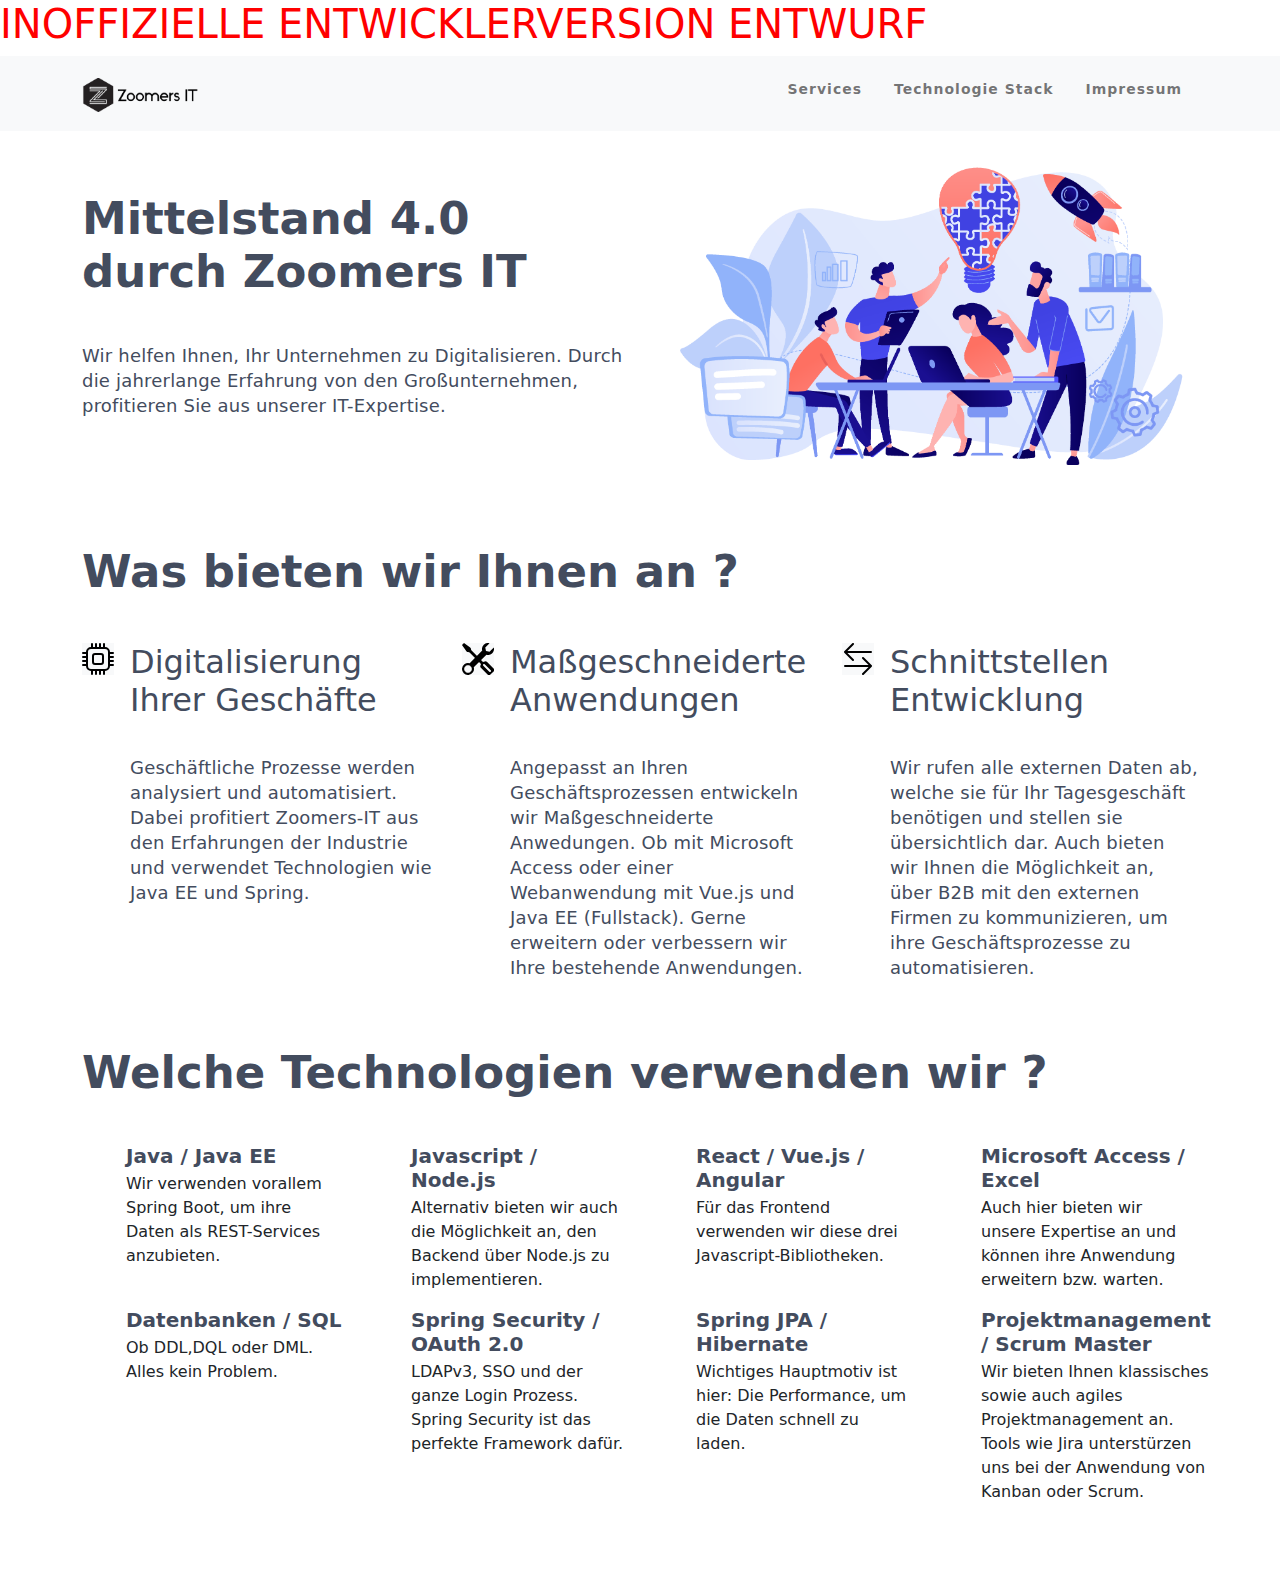
==== index.html @ 186995fb "impressum" ====
<!doctype html>
<html lang="de">
	<head>
		<meta charset="UTF-8">
		<meta name="viewport" content="width=device-width, initial-scale=1, shrink-to-fit=no">
		<title>Zoomers IT</title>
		<link rel="stylesheet" href="css/index.css">
		<link rel="stylesheet" href="css/bootstrap.min.css">
		<script src="js/index.js"></script>
		<script src="js/bootstrap.bundle.min.js"></script>
	</head>
	<body>
		<h1 style="color:red;"> INOFFIZIELLE ENTWICKLERVERSION ENTWURF </h1>
		<nav class="navbar navbar-expand-md navbar-light bg-light custom-navbar" aria-label="Navigation">
			<div class="container">
				<!-- Brand -->
				<a class="navbar-brand" href="#">
					<img src="img/logo/logo.png" alt="Das Zoomers IT Logo"  height="34" class="d-inline-block align-text-top">
				</a>

				<button class="navbar-toggler" type="button" data-bs-toggle="collapse" data-bs-target="#navbarsZoomers" aria-controls="navbarsZoomers" aria-expanded="false" aria-label="Toggle navigation">
					<span class="navbar-toggler-icon"></span>
				</button>

				<div class="collapse navbar-collapse custom-navlink" id="navbarsZoomers">
					<ul class="navbar-nav ms-auto mb-2">
						<li class="nav-item">
							<a class="nav-link" href="#services">Services</a>
						</li>
						<li class="nav-item">
							<a class="nav-link" href="#tech">Technologie Stack</a>
							<!--
								<li class="nav-item">
								<a class="nav-link" href="#">Projekte</a>
								</li>
							-->
							<li class="nav-item">
								<a class="nav-link" href="./impressum.html">Impressum</a>
							</li>

					</ul>
				</div>
			</div>
		</nav>
		<section id="hero">
			<div class="container">
				<div class="row flex-lg-row-reverse align-items-center">
					<div class="col-10 col-sm-8 col-lg-6">
						<img src="img/hero/process.png" class="d-block mx-lg-auto img-fluid" alt="Ein Team arbeitet gemeinsam an einer Idee." width="700" height="500" loading="lazy">
					</div>
					<div class="col-lg-6">
						<h1 class="ch1"> Mittelstand 4.0 durch Zoomers IT</h1>
						<p class="cp"> Wir helfen Ihnen, Ihr Unternehmen zu Digitalisieren.
						Durch die jahrerlange Erfahrung von den Großunternehmen, 
						profitieren Sie aus unserer IT-Expertise.</p>
					</div>
				</div>
			</div>
		</section>
		<section id="services">
			<div class="container">
				<h1 class="ch1">Was bieten wir Ihnen an ?</h1>
				<div class="row row-cols-1 row-cols-lg-3">
					<div class="col d-flex align-items-start">
						<div class="icon-square bg-light text-dark flex-shrink-0 me-3">
							<img src="img/bootstrap-icons-1.2.0/cpu.svg" alt="cpu" width="32" height="32"> 
						</div>
						<div>
							<h2 class="ch2a">Digitalisierung Ihrer Geschäfte</h2>
							<p class="cp">Geschäftliche Prozesse werden analysiert und automatisiert. 
							Dabei profitiert Zoomers-IT aus den Erfahrungen der Industrie und verwendet 
							Technologien wie Java EE und Spring.</p>
						</div>
					</div>
					<div class="col d-flex align-items-start">
						<div class="icon-square bg-light text-dark flex-shrink-0 me-3">
							<img src="img/bootstrap-icons-1.2.0/tools.svg" alt="tools" width="32" height="32"> 
						</div>      
						<div>
							<h2 class="ch2a">Maßgeschneiderte Anwendungen </h2>
							<p class="cp">
							Angepasst an Ihren Geschäftsprozessen entwickeln wir Maßgeschneiderte Anwedungen.
							Ob mit Microsoft Access oder einer Webanwendung mit Vue.js und Java EE (Fullstack).
							Gerne erweitern oder verbessern wir Ihre bestehende Anwendungen. 
							</p>
						</div>

					</div>
					<div class="col d-flex align-items-start">
						<div class="icon-square bg-light text-dark flex-shrink-0 me-3">
							<img src="img/bootstrap-icons-1.2.0/arrow-left-right.svg" alt="pfeil links rechts" width="32" height="32"> 
						</div>
						<div>
							<h2 class="ch2a">Schnittstellen Entwicklung </h2>
							<p class="cp">
							Wir rufen alle externen Daten ab, welche sie für Ihr Tagesgeschäft benötigen und stellen sie
							übersichtlich dar. Auch bieten wir Ihnen die Möglichkeit an, über B2B mit den externen Firmen zu kommunizieren, 
							um ihre Geschäftsprozesse zu automatisieren.
							</p>
						</div>

					</div>
				</div>
		</section>
		<section id="tech">
			<div class="container">
				<h1 class="ch1">Welche Technologien verwenden wir ?</h1>
				<div class="row row-cols-1 row-cols-sm-2 row-cols-md-3 row-cols-lg-4">
					<div class="col d-flex align-items-start">
						<svg class="bi text-muted flex-shrink-0 me-3" width="1.75em" height="1.75em"><use xlink:href="#bootstrap"/></svg>
						<div>
							<h4 class="fw-bold mb-1 ch4">Java / Java EE</h4>
							<p>Wir verwenden vorallem Spring Boot, um ihre Daten als REST-Services anzubieten.</p>
						</div>
					</div>
					<div class="col d-flex align-items-start">
						<svg class="bi text-muted flex-shrink-0 me-3" width="1.75em" height="1.75em"><use xlink:href="#cpu-fill"/></svg>
						<div>
							<h4 class="fw-bold mb-1 ch4 ">Javascript / Node.js</h4>
							<p>Alternativ bieten wir auch die Möglichkeit an, den Backend über Node.js zu implementieren.</p>
						</div>
					</div>
					<div class="col d-flex align-items-start">
						<svg class="bi text-muted flex-shrink-0 me-3" width="1.75em" height="1.75em"><use xlink:href="#calendar3"/></svg>
						<div>
							<h4 class="fw-bold mb-1 ch4">React / Vue.js / Angular </h4>
							<p>Für das Frontend verwenden wir diese drei Javascript-Bibliotheken.</p>
						</div>
					</div>
					<div class="col d-flex align-items-start">
						<svg class="bi text-muted flex-shrink-0 me-3" width="1.75em" height="1.75em"><use xlink:href="#home"/></svg>
						<div>
							<h4 class="fw-bold mb-1 ch4">Microsoft Access / Excel</h4>
							<p>Auch hier bieten wir unsere Expertise an und können ihre Anwendung erweitern bzw. warten.</p>
						</div>
					</div>
					<div class="col d-flex align-items-start">
						<svg class="bi text-muted flex-shrink-0 me-3" width="1.75em" height="1.75em"><use xlink:href="#speedometer2"/></svg>
						<div>
							<h4 class="fw-bold mb-1 ch4">Datenbanken / SQL</h4>
							<p>Ob DDL,DQL oder DML. Alles kein Problem.</p>
						</div>
					</div>
					<div class="col d-flex align-items-start">
						<svg class="bi text-muted flex-shrink-0 me-3" width="1.75em" height="1.75em"><use xlink:href="#geo-fill"/></svg>
						<div>
							<h4 class="fw-bold mb-1 ch4">Spring Security / OAuth 2.0</h4>
							<p>LDAPv3, SSO und der ganze Login Prozess. Spring Security ist das perfekte Framework dafür.</p>
						</div>
					</div>
					<div class="col d-flex align-items-start">
						<svg class="bi text-muted flex-shrink-0 me-3" width="1.75em" height="1.75em"><use xlink:href="#tools"/></svg>
						<div>
							<h4 class="fw-bold mb-1 ch4">Spring JPA / Hibernate</h4>
							<p>Wichtiges Hauptmotiv ist hier: Die Performance, um die Daten schnell zu laden.</p>
						</div>
					</div>
					<div class="col d-flex align-items-start">
						<svg class="bi text-muted flex-shrink-0 me-3" width="1.75em" height="1.75em"><use xlink:href="#toggles2"/></svg>
						<div>
							<h4 class="fw-bold mb-1 ch4">Projektmanagement / Scrum Master </h4>
							<p>Wir bieten Ihnen klassisches sowie auch agiles Projektmanagement an. Tools wie Jira unterstürzen uns bei der 
							Anwendung von Kanban oder Scrum.</p>
						</div>
					</div>
				</div>
		</section>    
	</body>
</html>
---- css/index.css ----
@import "nord.css";

.custom-navbar {
    background-color: white !important;
}

/*
body {
    background-color: var(--nord6) !important;
}
*/

h1,h2,h3,h4,h5,h6 {
  font-style: normal;
  font-weight: bold;
  letter-spacing: 0px;
}

.ch1 {
  color: var(--nord2);
  font-weight:bold;
  font-size: 45px;
  line-height: normal;
  margin-bottom: 45px;
}

.ch2 {
  color: var(--nord2);
  font-size: 35px;
  line-height: 52px;
  margin-bottom: 35px;
}

.ch2a {
  color: var(--nord2);
  margin-bottom: 35px;
}


.ch3 {
  color: var(--nord2);
  font-size: 16px;
  line-height: 32px;
  letter-spacing: 6px;
  text-transform: uppercase;
  margin-bottom: 16px;
}

.ch4 {
  color: var(--nord2);
  font-size: 20px;
}

.cp {
  color: var(--nord2) !important;
  font-size: 18px;
  font-weight: normal;
  line-height: 25px;
  letter-spacing: 0.2px;
}

.custom-navlink li a {
    font-size: 14px;
    font-weight: bold;
    color: var(--nord1);
    letter-spacing: 1px;
    -webkit-transition: all ease-in-out 0.4s;
    transition: all ease-in-out 0.4s;
    padding: 0 12px;
    margin: 15px 8px;
}

.custom-navlink a.nav-link:hover{
    color:var(--nord10) !important;
}

section {
    padding-bottom:50px;
}
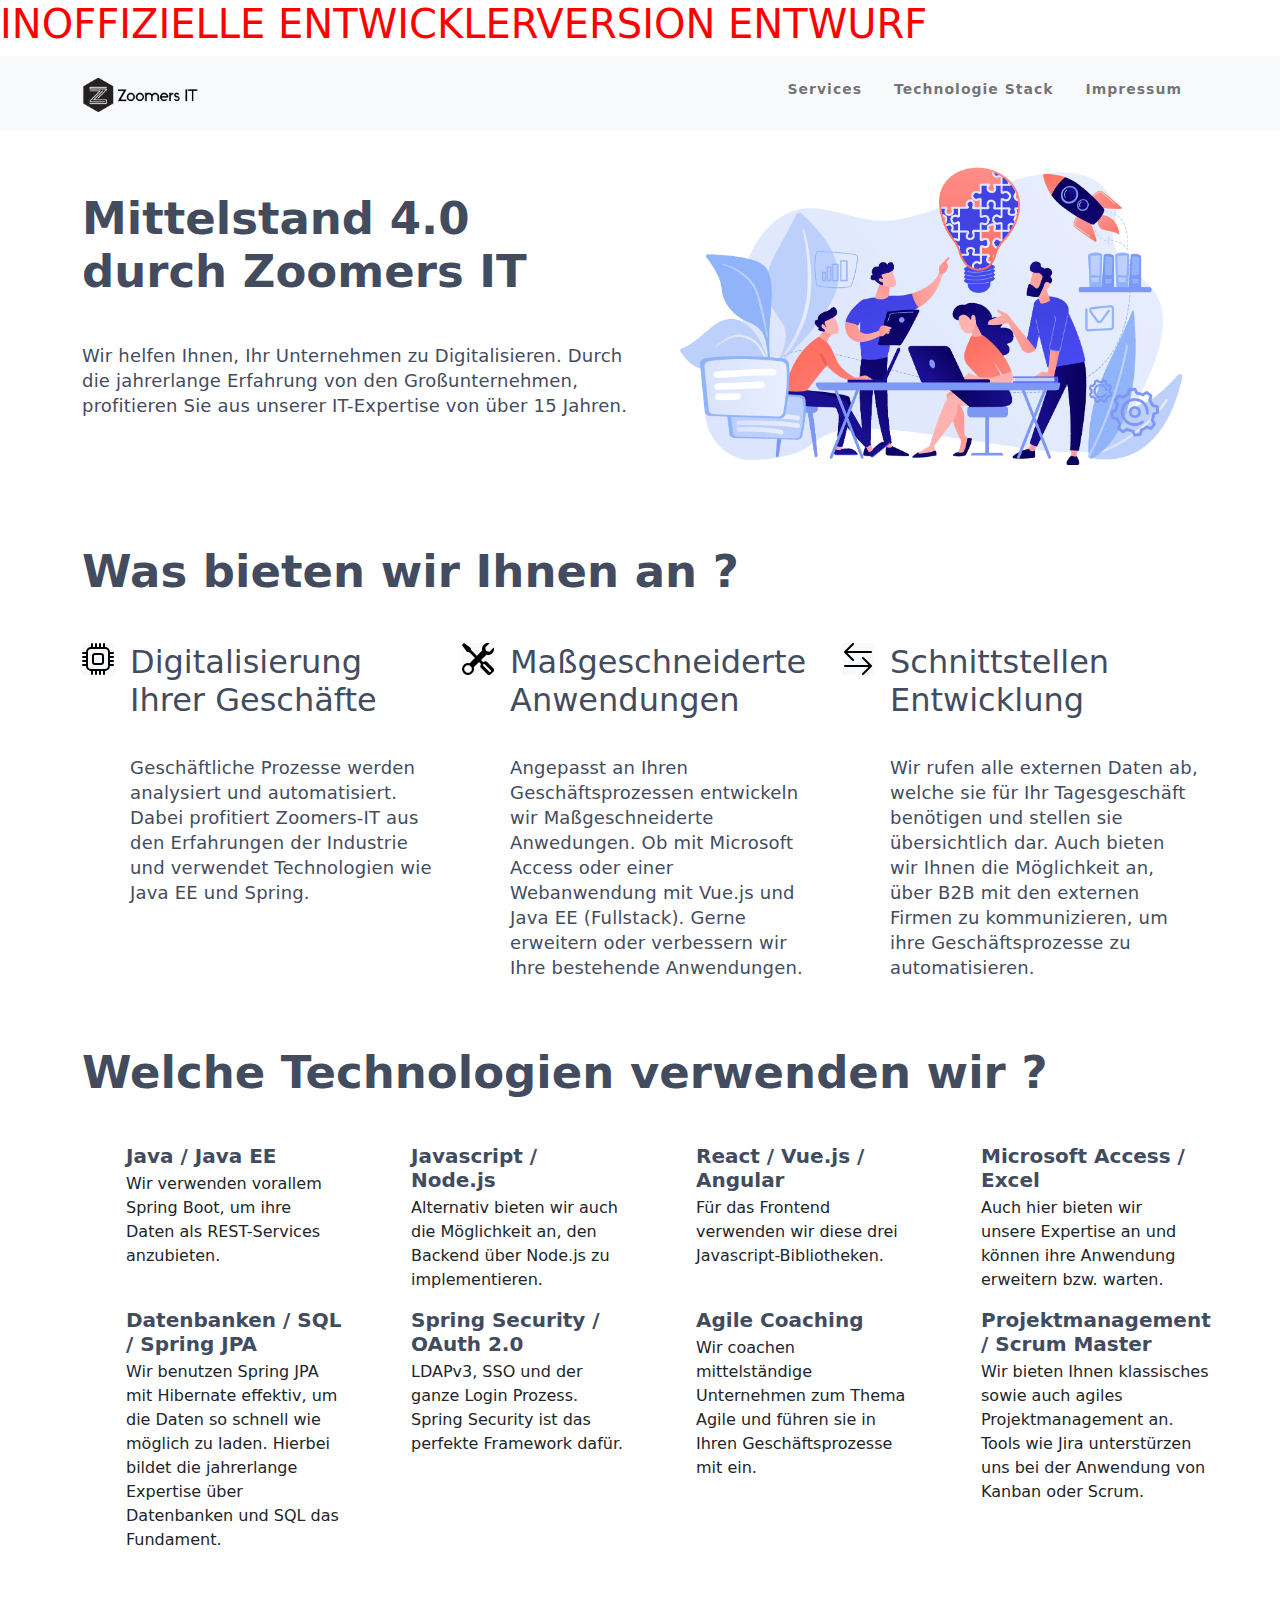
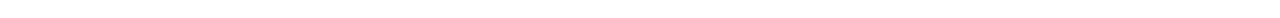
==== commit 73c5e042: "impressum fix" ====
--- a/index.html
+++ b/index.html
@@ -52,7 +52,7 @@
 						<h1 class="ch1"> Mittelstand 4.0 durch Zoomers IT</h1>
 						<p class="cp"> Wir helfen Ihnen, Ihr Unternehmen zu Digitalisieren.
 						Durch die jahrerlange Erfahrung von den Großunternehmen, 
-						profitieren Sie aus unserer IT-Expertise.</p>
+                        profitieren Sie aus unserer IT-Expertise von über 15 Jahren.</p>
 					</div>
 				</div>
 			</div>
@@ -137,8 +137,9 @@
 					<div class="col d-flex align-items-start">
 						<svg class="bi text-muted flex-shrink-0 me-3" width="1.75em" height="1.75em"><use xlink:href="#speedometer2"/></svg>
 						<div>
-							<h4 class="fw-bold mb-1 ch4">Datenbanken / SQL</h4>
-							<p>Ob DDL,DQL oder DML. Alles kein Problem.</p>
+							<h4 class="fw-bold mb-1 ch4">Datenbanken / SQL / Spring JPA</h4>
+							<p> Wir benutzen Spring JPA mit Hibernate effektiv, um die Daten so schnell wie möglich zu laden.
+                            Hierbei bildet die jahrerlange Expertise über Datenbanken und SQL das Fundament.</p>
 						</div>
 					</div>
 					<div class="col d-flex align-items-start">
@@ -151,8 +152,8 @@
 					<div class="col d-flex align-items-start">
 						<svg class="bi text-muted flex-shrink-0 me-3" width="1.75em" height="1.75em"><use xlink:href="#tools"/></svg>
 						<div>
-							<h4 class="fw-bold mb-1 ch4">Spring JPA / Hibernate</h4>
-							<p>Wichtiges Hauptmotiv ist hier: Die Performance, um die Daten schnell zu laden.</p>
+							<h4 class="fw-bold mb-1 ch4">Agile Coaching</h4>
+							<p>Wir coachen mittelständige Unternehmen zum Thema Agile und führen sie in Ihren Geschäftsprozesse mit ein.</p>
 						</div>
 					</div>
 					<div class="col d-flex align-items-start">
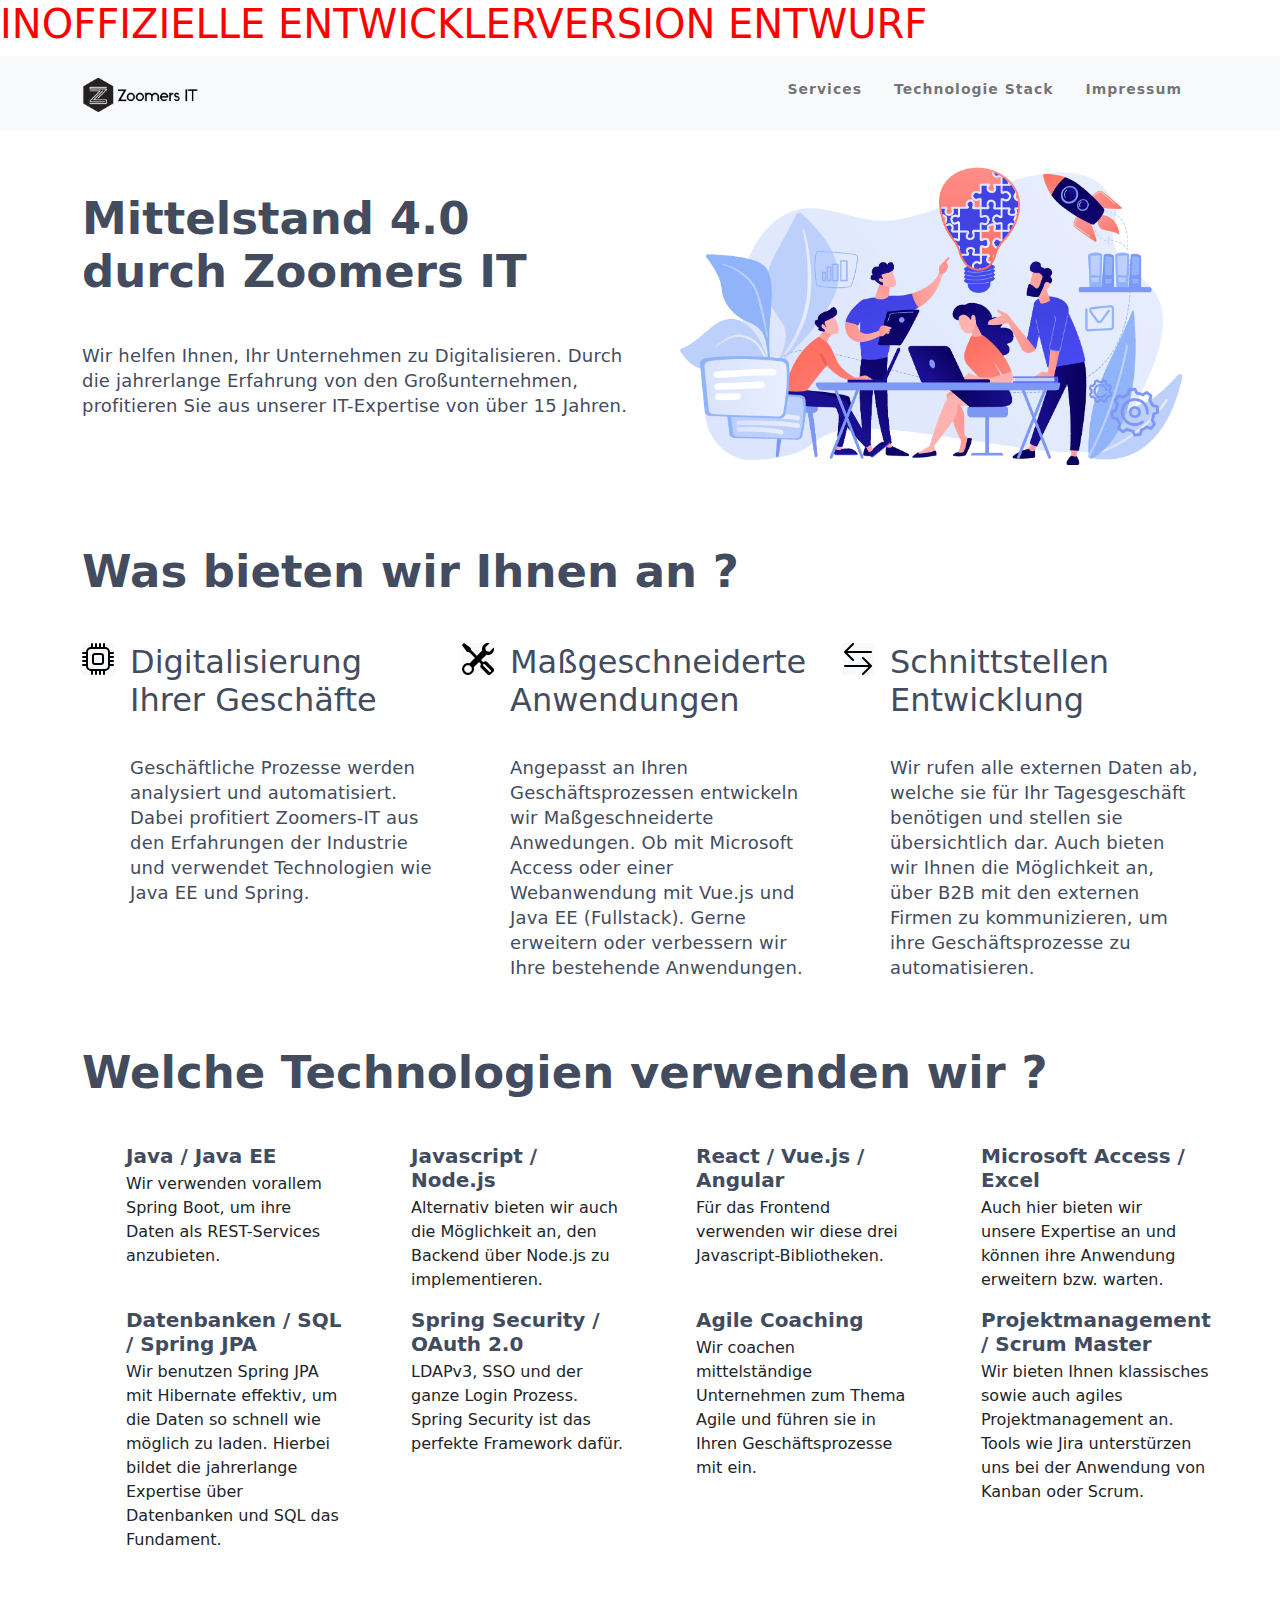
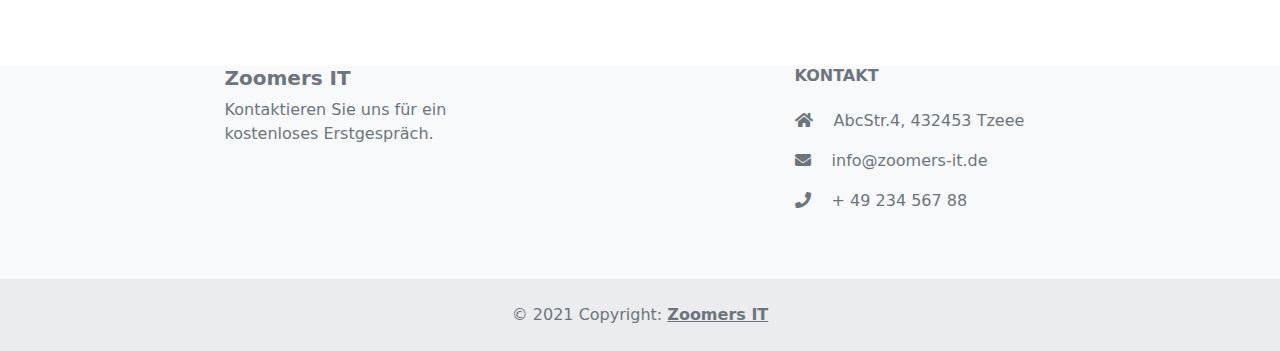
==== commit df48ddb8: "footer" ====
--- a/index.html
+++ b/index.html
@@ -1,170 +1,221 @@
 <!doctype html>
 <html lang="de">
-	<head>
-		<meta charset="UTF-8">
-		<meta name="viewport" content="width=device-width, initial-scale=1, shrink-to-fit=no">
-		<title>Zoomers IT</title>
-		<link rel="stylesheet" href="css/index.css">
-		<link rel="stylesheet" href="css/bootstrap.min.css">
-		<script src="js/index.js"></script>
-		<script src="js/bootstrap.bundle.min.js"></script>
-	</head>
-	<body>
-		<h1 style="color:red;"> INOFFIZIELLE ENTWICKLERVERSION ENTWURF </h1>
-		<nav class="navbar navbar-expand-md navbar-light bg-light custom-navbar" aria-label="Navigation">
-			<div class="container">
-				<!-- Brand -->
-				<a class="navbar-brand" href="#">
-					<img src="img/logo/logo.png" alt="Das Zoomers IT Logo"  height="34" class="d-inline-block align-text-top">
-				</a>
-
-				<button class="navbar-toggler" type="button" data-bs-toggle="collapse" data-bs-target="#navbarsZoomers" aria-controls="navbarsZoomers" aria-expanded="false" aria-label="Toggle navigation">
-					<span class="navbar-toggler-icon"></span>
-				</button>
-
-				<div class="collapse navbar-collapse custom-navlink" id="navbarsZoomers">
-					<ul class="navbar-nav ms-auto mb-2">
-						<li class="nav-item">
-							<a class="nav-link" href="#services">Services</a>
-						</li>
-						<li class="nav-item">
-							<a class="nav-link" href="#tech">Technologie Stack</a>
-							<!--
-								<li class="nav-item">
-								<a class="nav-link" href="#">Projekte</a>
-								</li>
-							-->
-							<li class="nav-item">
-								<a class="nav-link" href="./impressum.html">Impressum</a>
-							</li>
-
-					</ul>
-				</div>
-			</div>
-		</nav>
-		<section id="hero">
-			<div class="container">
-				<div class="row flex-lg-row-reverse align-items-center">
-					<div class="col-10 col-sm-8 col-lg-6">
-						<img src="img/hero/process.png" class="d-block mx-lg-auto img-fluid" alt="Ein Team arbeitet gemeinsam an einer Idee." width="700" height="500" loading="lazy">
-					</div>
-					<div class="col-lg-6">
-						<h1 class="ch1"> Mittelstand 4.0 durch Zoomers IT</h1>
-						<p class="cp"> Wir helfen Ihnen, Ihr Unternehmen zu Digitalisieren.
-						Durch die jahrerlange Erfahrung von den Großunternehmen, 
-                        profitieren Sie aus unserer IT-Expertise von über 15 Jahren.</p>
-					</div>
-				</div>
-			</div>
-		</section>
-		<section id="services">
-			<div class="container">
-				<h1 class="ch1">Was bieten wir Ihnen an ?</h1>
-				<div class="row row-cols-1 row-cols-lg-3">
-					<div class="col d-flex align-items-start">
-						<div class="icon-square bg-light text-dark flex-shrink-0 me-3">
-							<img src="img/bootstrap-icons-1.2.0/cpu.svg" alt="cpu" width="32" height="32"> 
-						</div>
-						<div>
-							<h2 class="ch2a">Digitalisierung Ihrer Geschäfte</h2>
-							<p class="cp">Geschäftliche Prozesse werden analysiert und automatisiert. 
-							Dabei profitiert Zoomers-IT aus den Erfahrungen der Industrie und verwendet 
-							Technologien wie Java EE und Spring.</p>
-						</div>
-					</div>
-					<div class="col d-flex align-items-start">
-						<div class="icon-square bg-light text-dark flex-shrink-0 me-3">
-							<img src="img/bootstrap-icons-1.2.0/tools.svg" alt="tools" width="32" height="32"> 
-						</div>      
-						<div>
-							<h2 class="ch2a">Maßgeschneiderte Anwendungen </h2>
-							<p class="cp">
-							Angepasst an Ihren Geschäftsprozessen entwickeln wir Maßgeschneiderte Anwedungen.
-							Ob mit Microsoft Access oder einer Webanwendung mit Vue.js und Java EE (Fullstack).
-							Gerne erweitern oder verbessern wir Ihre bestehende Anwendungen. 
-							</p>
-						</div>
-
-					</div>
-					<div class="col d-flex align-items-start">
-						<div class="icon-square bg-light text-dark flex-shrink-0 me-3">
-							<img src="img/bootstrap-icons-1.2.0/arrow-left-right.svg" alt="pfeil links rechts" width="32" height="32"> 
-						</div>
-						<div>
-							<h2 class="ch2a">Schnittstellen Entwicklung </h2>
-							<p class="cp">
-							Wir rufen alle externen Daten ab, welche sie für Ihr Tagesgeschäft benötigen und stellen sie
-							übersichtlich dar. Auch bieten wir Ihnen die Möglichkeit an, über B2B mit den externen Firmen zu kommunizieren, 
-							um ihre Geschäftsprozesse zu automatisieren.
-							</p>
-						</div>
-
-					</div>
-				</div>
-		</section>
-		<section id="tech">
-			<div class="container">
-				<h1 class="ch1">Welche Technologien verwenden wir ?</h1>
-				<div class="row row-cols-1 row-cols-sm-2 row-cols-md-3 row-cols-lg-4">
-					<div class="col d-flex align-items-start">
-						<svg class="bi text-muted flex-shrink-0 me-3" width="1.75em" height="1.75em"><use xlink:href="#bootstrap"/></svg>
-						<div>
-							<h4 class="fw-bold mb-1 ch4">Java / Java EE</h4>
-							<p>Wir verwenden vorallem Spring Boot, um ihre Daten als REST-Services anzubieten.</p>
-						</div>
-					</div>
-					<div class="col d-flex align-items-start">
-						<svg class="bi text-muted flex-shrink-0 me-3" width="1.75em" height="1.75em"><use xlink:href="#cpu-fill"/></svg>
-						<div>
-							<h4 class="fw-bold mb-1 ch4 ">Javascript / Node.js</h4>
-							<p>Alternativ bieten wir auch die Möglichkeit an, den Backend über Node.js zu implementieren.</p>
-						</div>
-					</div>
-					<div class="col d-flex align-items-start">
-						<svg class="bi text-muted flex-shrink-0 me-3" width="1.75em" height="1.75em"><use xlink:href="#calendar3"/></svg>
-						<div>
-							<h4 class="fw-bold mb-1 ch4">React / Vue.js / Angular </h4>
-							<p>Für das Frontend verwenden wir diese drei Javascript-Bibliotheken.</p>
-						</div>
-					</div>
-					<div class="col d-flex align-items-start">
-						<svg class="bi text-muted flex-shrink-0 me-3" width="1.75em" height="1.75em"><use xlink:href="#home"/></svg>
-						<div>
-							<h4 class="fw-bold mb-1 ch4">Microsoft Access / Excel</h4>
-							<p>Auch hier bieten wir unsere Expertise an und können ihre Anwendung erweitern bzw. warten.</p>
-						</div>
-					</div>
-					<div class="col d-flex align-items-start">
-						<svg class="bi text-muted flex-shrink-0 me-3" width="1.75em" height="1.75em"><use xlink:href="#speedometer2"/></svg>
-						<div>
-							<h4 class="fw-bold mb-1 ch4">Datenbanken / SQL / Spring JPA</h4>
-							<p> Wir benutzen Spring JPA mit Hibernate effektiv, um die Daten so schnell wie möglich zu laden.
-                            Hierbei bildet die jahrerlange Expertise über Datenbanken und SQL das Fundament.</p>
-						</div>
-					</div>
-					<div class="col d-flex align-items-start">
-						<svg class="bi text-muted flex-shrink-0 me-3" width="1.75em" height="1.75em"><use xlink:href="#geo-fill"/></svg>
-						<div>
-							<h4 class="fw-bold mb-1 ch4">Spring Security / OAuth 2.0</h4>
-							<p>LDAPv3, SSO und der ganze Login Prozess. Spring Security ist das perfekte Framework dafür.</p>
-						</div>
-					</div>
-					<div class="col d-flex align-items-start">
-						<svg class="bi text-muted flex-shrink-0 me-3" width="1.75em" height="1.75em"><use xlink:href="#tools"/></svg>
-						<div>
-							<h4 class="fw-bold mb-1 ch4">Agile Coaching</h4>
-							<p>Wir coachen mittelständige Unternehmen zum Thema Agile und führen sie in Ihren Geschäftsprozesse mit ein.</p>
-						</div>
-					</div>
-					<div class="col d-flex align-items-start">
-						<svg class="bi text-muted flex-shrink-0 me-3" width="1.75em" height="1.75em"><use xlink:href="#toggles2"/></svg>
-						<div>
-							<h4 class="fw-bold mb-1 ch4">Projektmanagement / Scrum Master </h4>
-							<p>Wir bieten Ihnen klassisches sowie auch agiles Projektmanagement an. Tools wie Jira unterstürzen uns bei der 
-							Anwendung von Kanban oder Scrum.</p>
-						</div>
-					</div>
-				</div>
-		</section>    
-	</body>
+    <head>
+        <meta charset="UTF-8">
+        <meta name="viewport" content="width=device-width, initial-scale=1, shrink-to-fit=no">
+        <title>Zoomers IT</title>
+        <link rel="stylesheet" href="css/index.css">
+        <link rel="stylesheet" href="css/bootstrap.min.css">
+        <link rel="stylesheet" href="css/fontawesome.min.css">
+        <script src="js/index.js"></script>
+        <script src="js/bootstrap.bundle.min.js"></script>
+    </head>
+    <body>
+        <header>
+            <h1 style="color:red;"> INOFFIZIELLE ENTWICKLERVERSION ENTWURF </h1>
+            <nav class="navbar navbar-expand-md navbar-light bg-light custom-navbar" aria-label="Navigation">
+                <div class="container">
+                    <!-- Brand -->
+                    <a class="navbar-brand" href="#">
+                        <img src="img/logo/logo.png" alt="Das Zoomers IT Logo"  height="34" class="d-inline-block align-text-top">
+                    </a>
+
+                    <button class="navbar-toggler" type="button" data-bs-toggle="collapse" data-bs-target="#navbarsZoomers" aria-controls="navbarsZoomers" aria-expanded="false" aria-label="Toggle navigation">
+                        <span class="navbar-toggler-icon"></span>
+                    </button>
+
+                    <div class="collapse navbar-collapse custom-navlink" id="navbarsZoomers">
+                        <ul class="navbar-nav ms-auto mb-2">
+                            <li class="nav-item">
+                                <a class="nav-link" href="#services">Services</a>
+                            </li>
+                            <li class="nav-item">
+                                <a class="nav-link" href="#tech">Technologie Stack</a>
+                                <!--
+                                    <li class="nav-item">
+                                    <a class="nav-link" href="#">Projekte</a>
+                                    </li>
+                                -->
+                                <li class="nav-item">
+                                    <a class="nav-link" href="./impressum.html">Impressum</a>
+                                </li>
+
+                        </ul>
+                    </div>
+                </div>
+            </nav>
+        </header>
+        <main>
+            <section id="hero">
+                <div class="container">
+                    <div class="row flex-lg-row-reverse align-items-center">
+                        <div class="col-10 col-sm-8 col-lg-6">
+                            <img src="img/hero/process.png" class="d-block mx-lg-auto img-fluid" alt="Ein Team arbeitet gemeinsam an einer Idee." width="700" height="500" loading="lazy">
+                        </div>
+                        <div class="col-lg-6">
+                            <h1 class="ch1"> Mittelstand 4.0 durch Zoomers IT</h1>
+                            <p class="cp"> Wir helfen Ihnen, Ihr Unternehmen zu Digitalisieren.
+                            Durch die jahrerlange Erfahrung von den Großunternehmen, 
+                            profitieren Sie aus unserer IT-Expertise von über 15 Jahren.</p>
+                        </div>
+                    </div>
+                </div>
+            </section>
+            <section id="services">
+                <div class="container">
+                    <h1 class="ch1">Was bieten wir Ihnen an ?</h1>
+                    <div class="row row-cols-1 row-cols-lg-3">
+                        <div class="col d-flex align-items-start">
+                            <div class="icon-square bg-light text-dark flex-shrink-0 me-3">
+                                <img src="img/bootstrap-icons-1.2.0/cpu.svg" alt="cpu" width="32" height="32"> 
+                            </div>
+                            <div>
+                                <h2 class="ch2a">Digitalisierung Ihrer Geschäfte</h2>
+                                <p class="cp">Geschäftliche Prozesse werden analysiert und automatisiert. 
+                                Dabei profitiert Zoomers-IT aus den Erfahrungen der Industrie und verwendet 
+                                Technologien wie Java EE und Spring.</p>
+                            </div>
+                        </div>
+                        <div class="col d-flex align-items-start">
+                            <div class="icon-square bg-light text-dark flex-shrink-0 me-3">
+                                <img src="img/bootstrap-icons-1.2.0/tools.svg" alt="tools" width="32" height="32"> 
+                            </div>      
+                            <div>
+                                <h2 class="ch2a">Maßgeschneiderte Anwendungen </h2>
+                                <p class="cp">
+                                Angepasst an Ihren Geschäftsprozessen entwickeln wir Maßgeschneiderte Anwedungen.
+                                Ob mit Microsoft Access oder einer Webanwendung mit Vue.js und Java EE (Fullstack).
+                                Gerne erweitern oder verbessern wir Ihre bestehende Anwendungen. 
+                                </p>
+                            </div>
+
+                        </div>
+                        <div class="col d-flex align-items-start">
+                            <div class="icon-square bg-light text-dark flex-shrink-0 me-3">
+                                <img src="img/bootstrap-icons-1.2.0/arrow-left-right.svg" alt="pfeil links rechts" width="32" height="32"> 
+                            </div>
+                            <div>
+                                <h2 class="ch2a">Schnittstellen Entwicklung </h2>
+                                <p class="cp">
+                                Wir rufen alle externen Daten ab, welche sie für Ihr Tagesgeschäft benötigen und stellen sie
+                                übersichtlich dar. Auch bieten wir Ihnen die Möglichkeit an, über B2B mit den externen Firmen zu kommunizieren, 
+                                um ihre Geschäftsprozesse zu automatisieren.
+                                </p>
+                            </div>
+
+                        </div>
+                    </div>
+            </section>
+            <section id="tech">
+                <div class="container">
+                    <h1 class="ch1">Welche Technologien verwenden wir ?</h1>
+                    <div class="row row-cols-1 row-cols-sm-2 row-cols-md-3 row-cols-lg-4">
+                        <div class="col d-flex align-items-start">
+                            <svg class="bi text-muted flex-shrink-0 me-3" width="1.75em" height="1.75em"><use xlink:href="#bootstrap"/></svg>
+                            <div>
+                                <h4 class="fw-bold mb-1 ch4">Java / Java EE</h4>
+                                <p>Wir verwenden vorallem Spring Boot, um ihre Daten als REST-Services anzubieten.</p>
+                            </div>
+                        </div>
+                        <div class="col d-flex align-items-start">
+                            <svg class="bi text-muted flex-shrink-0 me-3" width="1.75em" height="1.75em"><use xlink:href="#cpu-fill"/></svg>
+                            <div>
+                                <h4 class="fw-bold mb-1 ch4 ">Javascript / Node.js</h4>
+                                <p>Alternativ bieten wir auch die Möglichkeit an, den Backend über Node.js zu implementieren.</p>
+                            </div>
+                        </div>
+                        <div class="col d-flex align-items-start">
+                            <svg class="bi text-muted flex-shrink-0 me-3" width="1.75em" height="1.75em"><use xlink:href="#calendar3"/></svg>
+                            <div>
+                                <h4 class="fw-bold mb-1 ch4">React / Vue.js / Angular </h4>
+                                <p>Für das Frontend verwenden wir diese drei Javascript-Bibliotheken.</p>
+                            </div>
+                        </div>
+                        <div class="col d-flex align-items-start">
+                            <svg class="bi text-muted flex-shrink-0 me-3" width="1.75em" height="1.75em"><use xlink:href="#home"/></svg>
+                            <div>
+                                <h4 class="fw-bold mb-1 ch4">Microsoft Access / Excel</h4>
+                                <p>Auch hier bieten wir unsere Expertise an und können ihre Anwendung erweitern bzw. warten.</p>
+                            </div>
+                        </div>
+                        <div class="col d-flex align-items-start">
+                            <svg class="bi text-muted flex-shrink-0 me-3" width="1.75em" height="1.75em"><use xlink:href="#speedometer2"/></svg>
+                            <div>
+                                <h4 class="fw-bold mb-1 ch4">Datenbanken / SQL / Spring JPA</h4>
+                                <p> Wir benutzen Spring JPA mit Hibernate effektiv, um die Daten so schnell wie möglich zu laden.
+                                Hierbei bildet die jahrerlange Expertise über Datenbanken und SQL das Fundament.</p>
+                            </div>
+                        </div>
+                        <div class="col d-flex align-items-start">
+                            <svg class="bi text-muted flex-shrink-0 me-3" width="1.75em" height="1.75em"><use xlink:href="#geo-fill"/></svg>
+                            <div>
+                                <h4 class="fw-bold mb-1 ch4">Spring Security / OAuth 2.0</h4>
+                                <p>LDAPv3, SSO und der ganze Login Prozess. Spring Security ist das perfekte Framework dafür.</p>
+                            </div>
+                        </div>
+                        <div class="col d-flex align-items-start">
+                            <svg class="bi text-muted flex-shrink-0 me-3" width="1.75em" height="1.75em"><use xlink:href="#tools"/></svg>
+                            <div>
+                                <h4 class="fw-bold mb-1 ch4">Agile Coaching</h4>
+                                <p>Wir coachen mittelständige Unternehmen zum Thema Agile und führen sie in Ihren Geschäftsprozesse mit ein.</p>
+                            </div>
+                        </div>
+                        <div class="col d-flex align-items-start">
+                            <svg class="bi text-muted flex-shrink-0 me-3" width="1.75em" height="1.75em"><use xlink:href="#toggles2"/></svg>
+                            <div>
+                                <h4 class="fw-bold mb-1 ch4">Projektmanagement / Scrum Master </h4>
+                                <p>Wir bieten Ihnen klassisches sowie auch agiles Projektmanagement an. Tools wie Jira unterstürzen uns bei der 
+                                Anwendung von Kanban oder Scrum.</p>
+                            </div>
+                        </div>
+                    </div>
+            </section>    
+        </main>
+        <!-- Footer -->
+        <footer class="text-center text-lg-start bg-light text-muted">
+            <!-- Section: Links  -->
+            <section>
+                <div class="container text-center text-md-start mt-5">
+                    <!-- Grid row -->
+                    <div class="row mt-3">
+                        <!-- Grid column -->
+                        <div class="col-md-3 col-lg-4 col-xl-3 mx-auto">
+                            <!-- Content -->
+                            <h5 class="fw-bold">
+                                Zoomers IT
+                            </h5>
+                            <p>
+                            Kontaktieren Sie uns für ein kostenloses Erstgespräch. 
+                            </p>
+                        </div>
+                        <!-- Grid column -->
+                        <!-- Grid column -->
+                        <div class="col-md-4 col-lg-3 col-xl-3 mx-auto mb-md-0 mb-4">
+                            <!-- Links -->
+                            <h6 class="text-uppercase fw-bold mb-4">
+                                Kontakt
+                            </h6>
+                            <p><i class="fas fa-home me-3"></i> AbcStr.4, 432453 Tzeee</p>
+                            <p>
+                            <i class="fas fa-envelope me-3"></i>
+                            info@zoomers-it.de
+                            </p>
+                            <p><i class="fas fa-phone me-3"></i> + 49 234 567 88</p>
+                        </div>
+                        <!-- Grid column -->
+                    </div>
+                    <!-- Grid row -->
+                </div>
+            </section>
+            <!-- Section: Links  -->
+
+            <!-- Copyright -->
+            <div class="text-center p-4" style="background-color: rgba(0, 0, 0, 0.05);">
+                © 2021 Copyright:
+                <a class="text-reset fw-bold" href="#">Zoomers IT</a>
+            </div>
+            <!-- Copyright -->
+        </footer>
+        <!-- Footer -->
+    </body>
 </html>
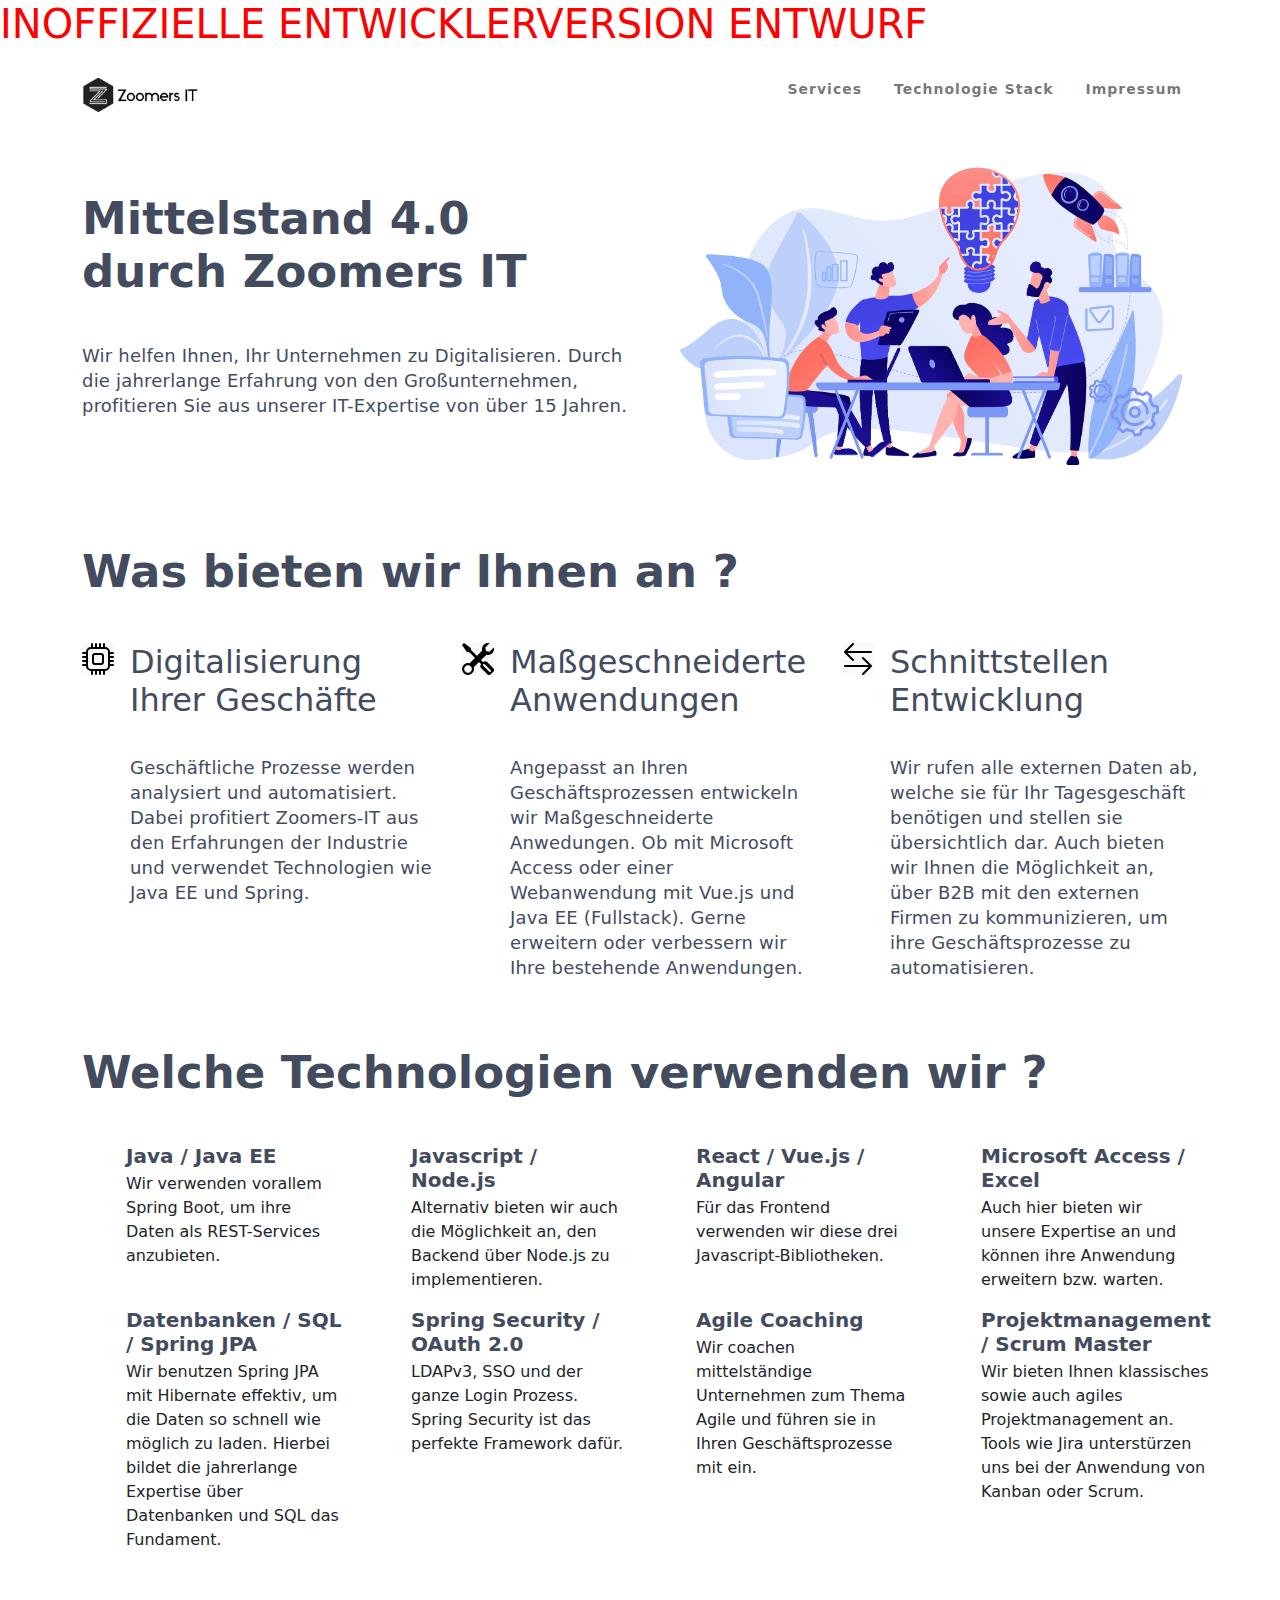
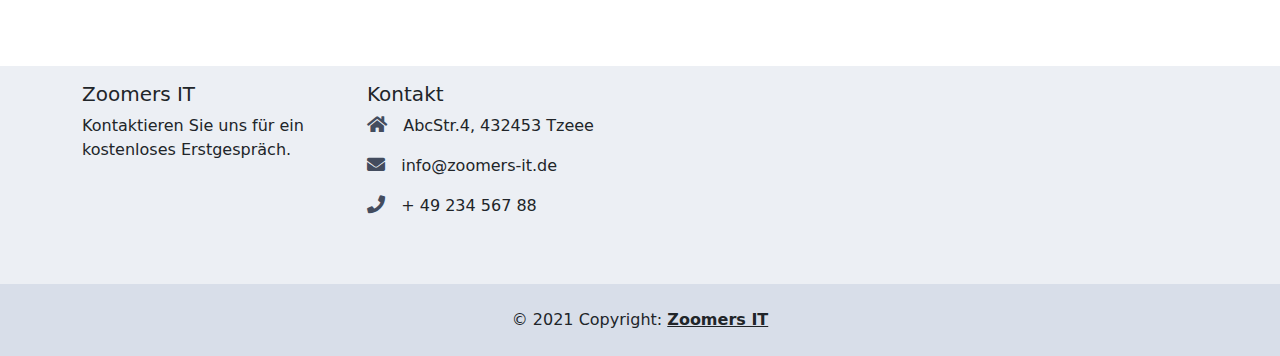
==== commit 2cd03e6b: "footer css" ====
--- a/index.html
+++ b/index.html
@@ -13,7 +13,7 @@
     <body>
         <header>
             <h1 style="color:red;"> INOFFIZIELLE ENTWICKLERVERSION ENTWURF </h1>
-            <nav class="navbar navbar-expand-md navbar-light bg-light custom-navbar" aria-label="Navigation">
+            <nav class="navbar navbar-expand-md navbar-light custom-navbar" aria-label="Navigation">
                 <div class="container">
                     <!-- Brand -->
                     <a class="navbar-brand" href="#">
@@ -172,16 +172,16 @@
             </section>    
         </main>
         <!-- Footer -->
-        <footer class="text-center text-lg-start bg-light text-muted">
+        <footer class="text-center text-lg-start custom-footer">
             <!-- Section: Links  -->
             <section>
                 <div class="container text-center text-md-start mt-5">
                     <!-- Grid row -->
-                    <div class="row mt-3">
+                    <div class="row mt-3 pt-3">
                         <!-- Grid column -->
-                        <div class="col-md-3 col-lg-4 col-xl-3 mx-auto">
+                        <div class="col-md-3 col-lg-4 col-xl-3">
                             <!-- Content -->
-                            <h5 class="fw-bold">
+                            <h5 class="ch5">
                                 Zoomers IT
                             </h5>
                             <p>
@@ -189,18 +189,14 @@
                             </p>
                         </div>
                         <!-- Grid column -->
-                        <!-- Grid column -->
-                        <div class="col-md-4 col-lg-3 col-xl-3 mx-auto mb-md-0 mb-4">
+                        <div class="col-md-4 col-lg-3 col-xl-3 mb-md-0 mb-4">
                             <!-- Links -->
-                            <h6 class="text-uppercase fw-bold mb-4">
+                            <h5 class="ch5">
                                 Kontakt
-                            </h6>
-                            <p><i class="fas fa-home me-3"></i> AbcStr.4, 432453 Tzeee</p>
-                            <p>
-                            <i class="fas fa-envelope me-3"></i>
-                            info@zoomers-it.de
-                            </p>
-                            <p><i class="fas fa-phone me-3"></i> + 49 234 567 88</p>
+                            </h5>
+                            <p><i class="fas fa-home me-3 cp"></i>AbcStr.4, 432453 Tzeee</p>
+                            <p><i class="fas fa-envelope me-3 cp"></i>info@zoomers-it.de</p>
+                            <p><i class="fas fa-phone me-3 cp"></i>+ 49 234 567 88</p>
                         </div>
                         <!-- Grid column -->
                     </div>
@@ -210,7 +206,7 @@
             <!-- Section: Links  -->
 
             <!-- Copyright -->
-            <div class="text-center p-4" style="background-color: rgba(0, 0, 0, 0.05);">
+            <div class="text-center p-4 custom-cp">
                 © 2021 Copyright:
                 <a class="text-reset fw-bold" href="#">Zoomers IT</a>
             </div>
--- a/css/index.css
+++ b/css/index.css
@@ -1,8 +1,12 @@
 @import "nord.css";
 
-.custom-navbar {
-    background-color: white !important;
+.custom-footer {
+    background-color: var(--nord6) !important;
 }
+.custom-cp {
+    background-color: var(--nord4) !important;
+}
+
 
 /*
 body {
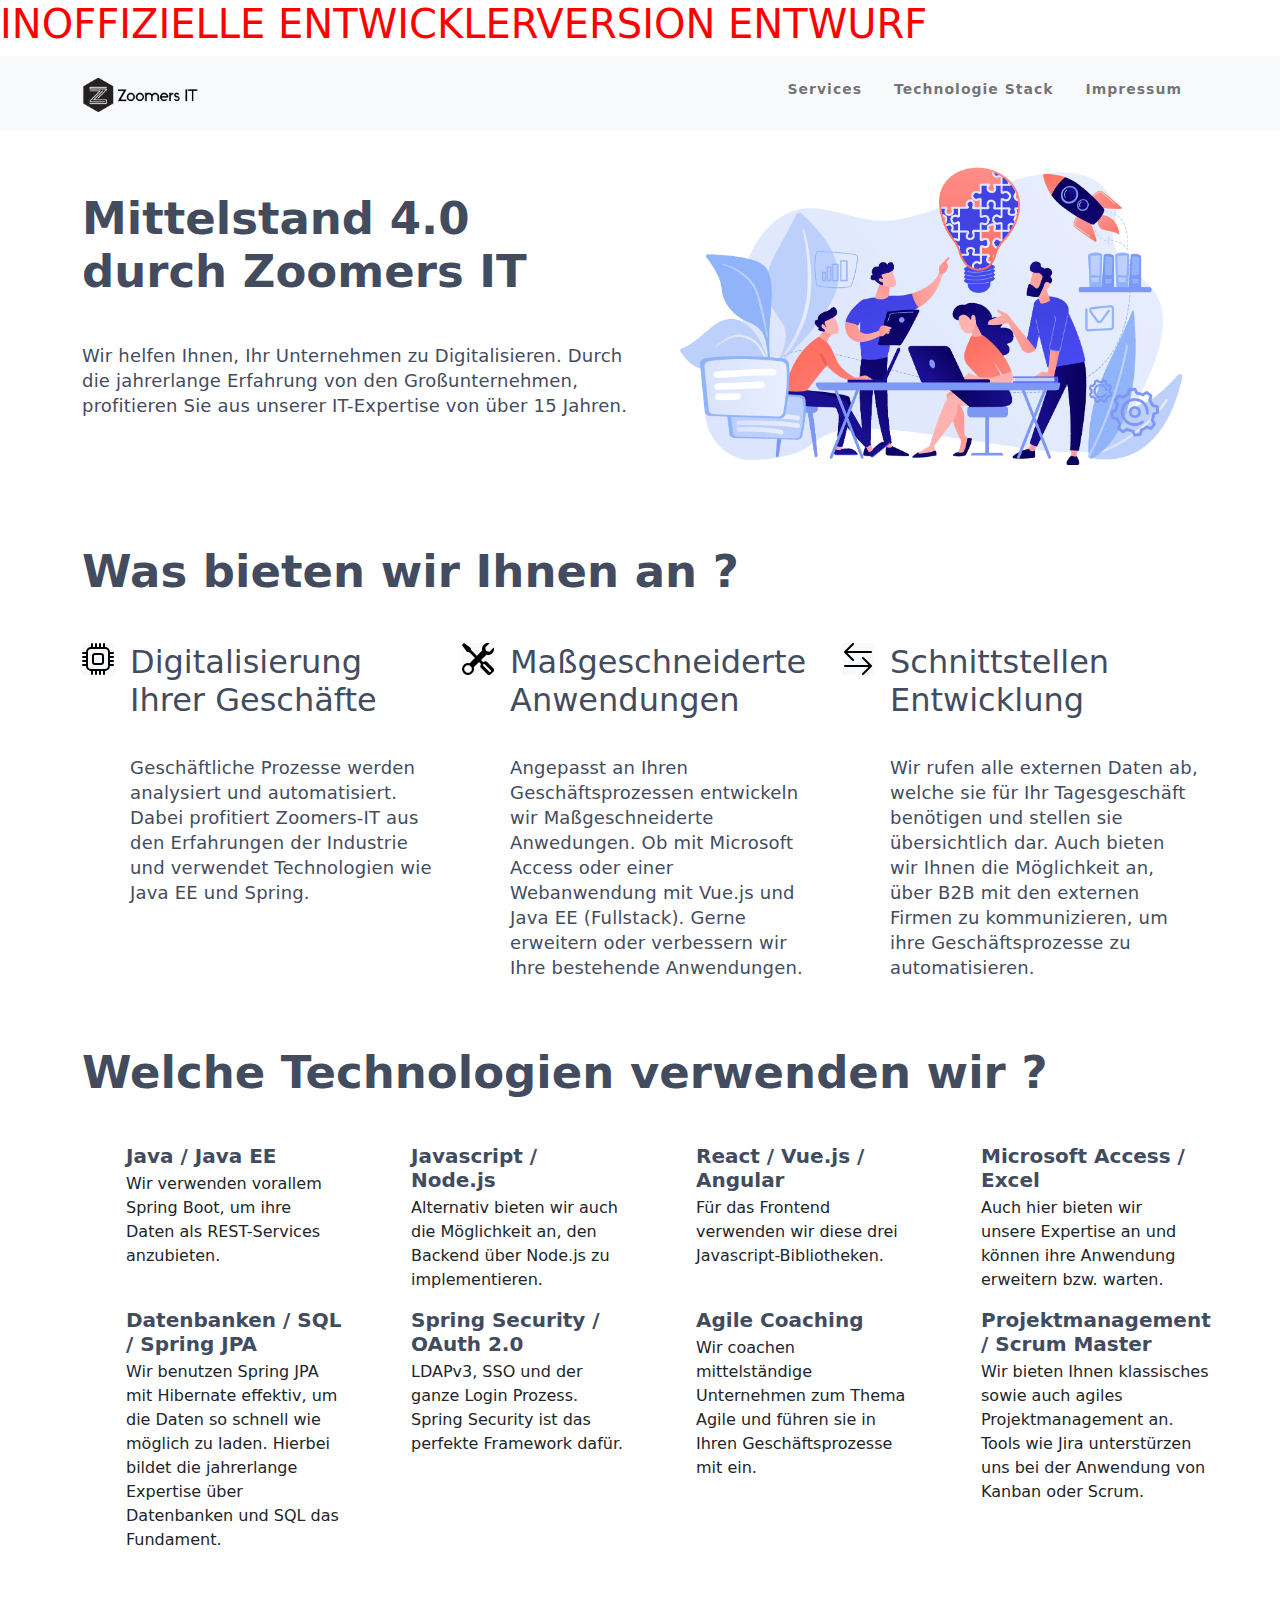
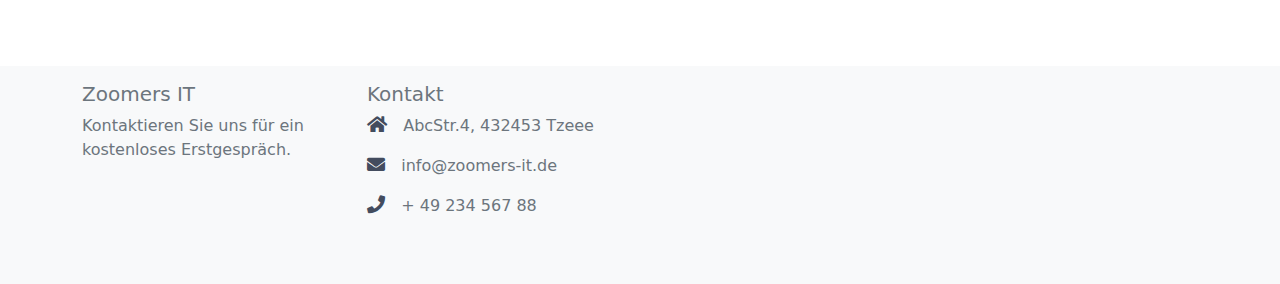
==== commit c29c84ae: "css fix nav footer" ====
--- a/index.html
+++ b/index.html
@@ -13,7 +13,7 @@
     <body>
         <header>
             <h1 style="color:red;"> INOFFIZIELLE ENTWICKLERVERSION ENTWURF </h1>
-            <nav class="navbar navbar-expand-md navbar-light custom-navbar" aria-label="Navigation">
+            <nav class="navbar navbar-expand-md navbar-light bg-light" aria-label="Navigation">
                 <div class="container">
                     <!-- Brand -->
                     <a class="navbar-brand" href="#">
@@ -172,7 +172,7 @@
             </section>    
         </main>
         <!-- Footer -->
-        <footer class="text-center text-lg-start custom-footer">
+        <footer class="text-center text-muted bg-light text-lg-start">
             <!-- Section: Links  -->
             <section>
                 <div class="container text-center text-md-start mt-5">
@@ -204,13 +204,6 @@
                 </div>
             </section>
             <!-- Section: Links  -->
-
-            <!-- Copyright -->
-            <div class="text-center p-4 custom-cp">
-                © 2021 Copyright:
-                <a class="text-reset fw-bold" href="#">Zoomers IT</a>
-            </div>
-            <!-- Copyright -->
         </footer>
         <!-- Footer -->
     </body>
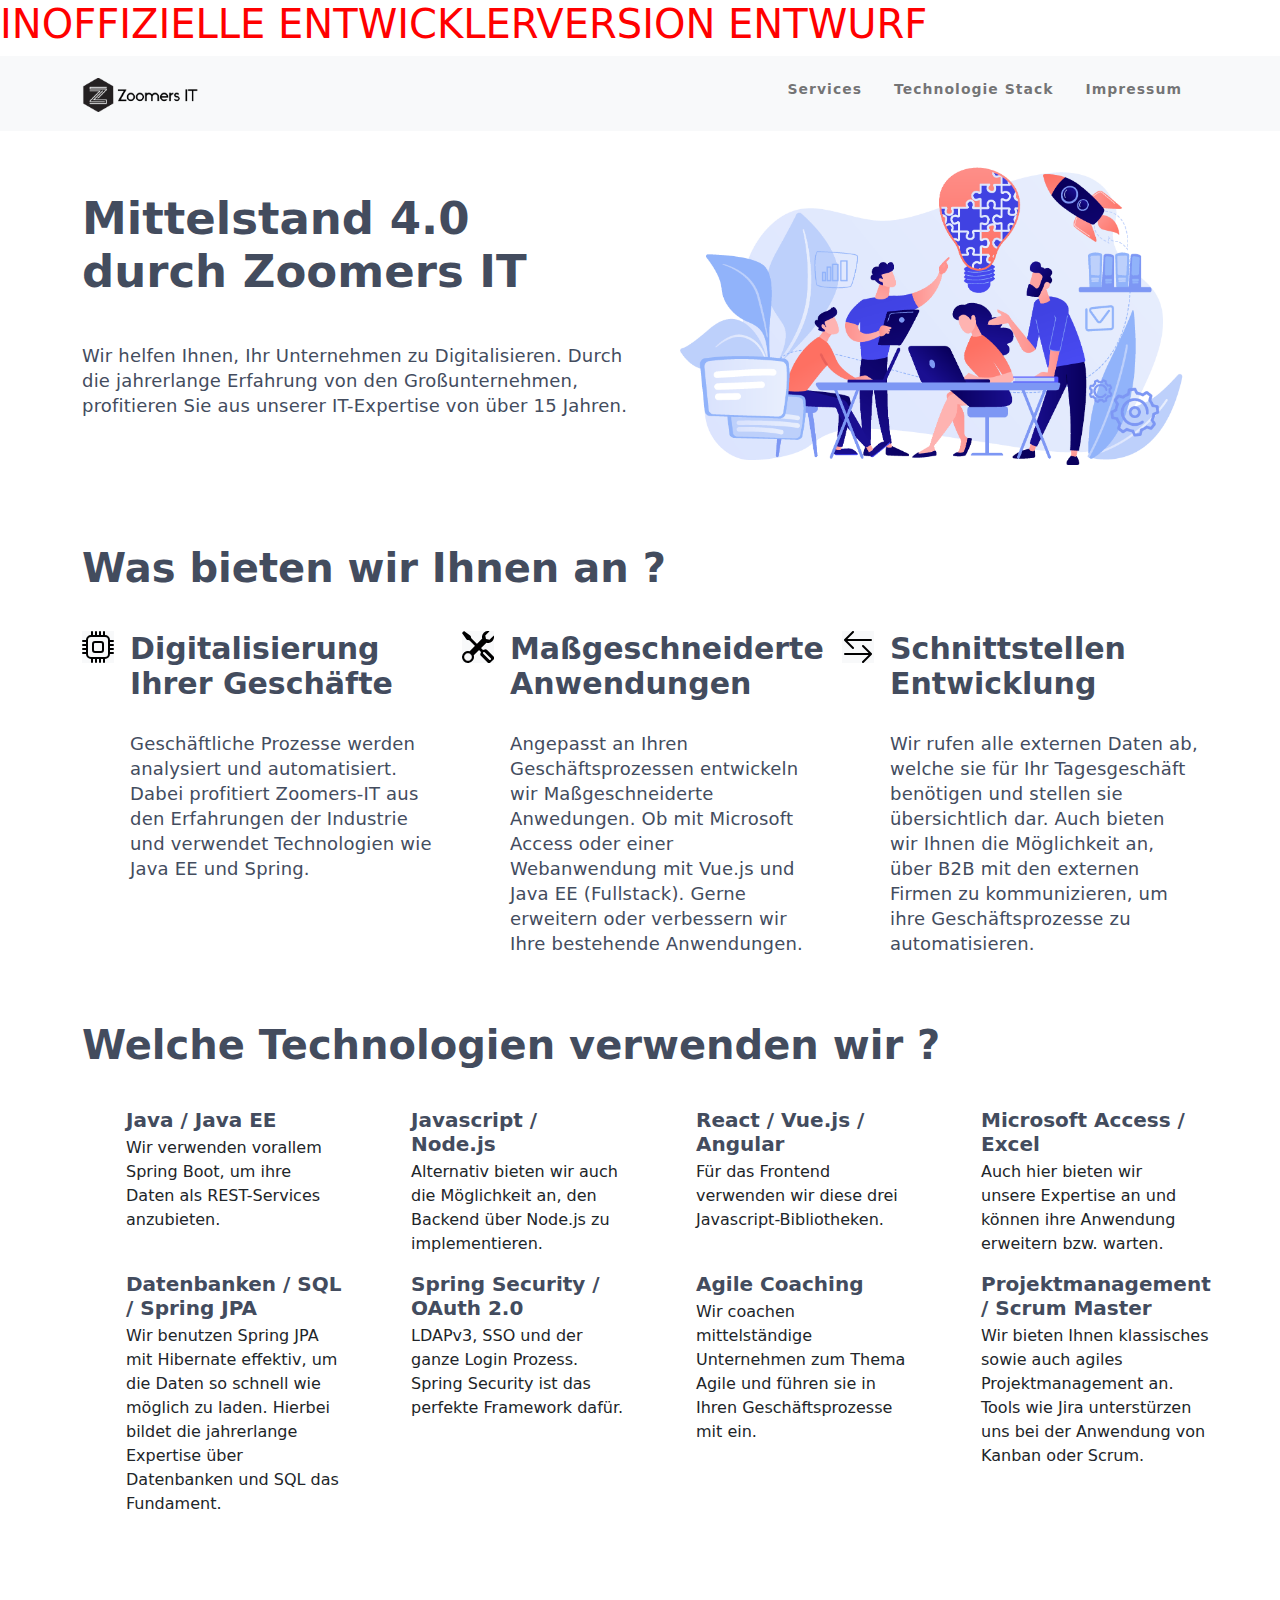
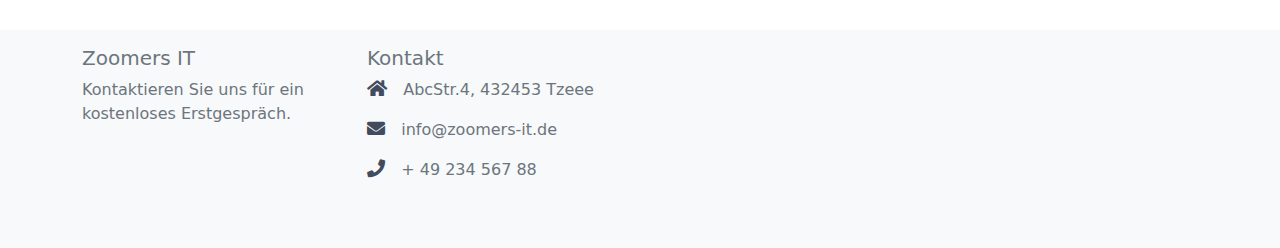
==== commit 9ed72858: "css fix header" ====
--- a/index.html
+++ b/index.html
@@ -63,14 +63,14 @@
             </section>
             <section id="services">
                 <div class="container">
-                    <h1 class="ch1">Was bieten wir Ihnen an ?</h1>
+                    <h2 class="ch2">Was bieten wir Ihnen an ?</h2>
                     <div class="row row-cols-1 row-cols-lg-3">
                         <div class="col d-flex align-items-start">
                             <div class="icon-square bg-light text-dark flex-shrink-0 me-3">
                                 <img src="img/bootstrap-icons-1.2.0/cpu.svg" alt="cpu" width="32" height="32"> 
                             </div>
                             <div>
-                                <h2 class="ch2a">Digitalisierung Ihrer Geschäfte</h2>
+                                <h3 class="ch3">Digitalisierung Ihrer Geschäfte</h3>
                                 <p class="cp">Geschäftliche Prozesse werden analysiert und automatisiert. 
                                 Dabei profitiert Zoomers-IT aus den Erfahrungen der Industrie und verwendet 
                                 Technologien wie Java EE und Spring.</p>
@@ -81,7 +81,7 @@
                                 <img src="img/bootstrap-icons-1.2.0/tools.svg" alt="tools" width="32" height="32"> 
                             </div>      
                             <div>
-                                <h2 class="ch2a">Maßgeschneiderte Anwendungen </h2>
+                                <h3 class="ch3">Maßgeschneiderte Anwendungen </h3>
                                 <p class="cp">
                                 Angepasst an Ihren Geschäftsprozessen entwickeln wir Maßgeschneiderte Anwedungen.
                                 Ob mit Microsoft Access oder einer Webanwendung mit Vue.js und Java EE (Fullstack).
@@ -95,7 +95,7 @@
                                 <img src="img/bootstrap-icons-1.2.0/arrow-left-right.svg" alt="pfeil links rechts" width="32" height="32"> 
                             </div>
                             <div>
-                                <h2 class="ch2a">Schnittstellen Entwicklung </h2>
+                                <h3 class="ch3">Schnittstellen Entwicklung </h3>
                                 <p class="cp">
                                 Wir rufen alle externen Daten ab, welche sie für Ihr Tagesgeschäft benötigen und stellen sie
                                 übersichtlich dar. Auch bieten wir Ihnen die Möglichkeit an, über B2B mit den externen Firmen zu kommunizieren, 
@@ -108,40 +108,40 @@
             </section>
             <section id="tech">
                 <div class="container">
-                    <h1 class="ch1">Welche Technologien verwenden wir ?</h1>
+                    <h2 class="ch2">Welche Technologien verwenden wir ?</h2>
                     <div class="row row-cols-1 row-cols-sm-2 row-cols-md-3 row-cols-lg-4">
                         <div class="col d-flex align-items-start">
                             <svg class="bi text-muted flex-shrink-0 me-3" width="1.75em" height="1.75em"><use xlink:href="#bootstrap"/></svg>
                             <div>
-                                <h4 class="fw-bold mb-1 ch4">Java / Java EE</h4>
+                                <h3 class="fw-bold mb-1 ch4">Java / Java EE</h3>
                                 <p>Wir verwenden vorallem Spring Boot, um ihre Daten als REST-Services anzubieten.</p>
                             </div>
                         </div>
                         <div class="col d-flex align-items-start">
                             <svg class="bi text-muted flex-shrink-0 me-3" width="1.75em" height="1.75em"><use xlink:href="#cpu-fill"/></svg>
                             <div>
-                                <h4 class="fw-bold mb-1 ch4 ">Javascript / Node.js</h4>
+                                <h3 class="fw-bold mb-1 ch4 ">Javascript / Node.js</h3>
                                 <p>Alternativ bieten wir auch die Möglichkeit an, den Backend über Node.js zu implementieren.</p>
                             </div>
                         </div>
                         <div class="col d-flex align-items-start">
                             <svg class="bi text-muted flex-shrink-0 me-3" width="1.75em" height="1.75em"><use xlink:href="#calendar3"/></svg>
                             <div>
-                                <h4 class="fw-bold mb-1 ch4">React / Vue.js / Angular </h4>
+                                <h3 class="fw-bold mb-1 ch4">React / Vue.js / Angular </h3>
                                 <p>Für das Frontend verwenden wir diese drei Javascript-Bibliotheken.</p>
                             </div>
                         </div>
                         <div class="col d-flex align-items-start">
                             <svg class="bi text-muted flex-shrink-0 me-3" width="1.75em" height="1.75em"><use xlink:href="#home"/></svg>
                             <div>
-                                <h4 class="fw-bold mb-1 ch4">Microsoft Access / Excel</h4>
+                                <h3 class="fw-bold mb-1 ch4">Microsoft Access / Excel</h3>
                                 <p>Auch hier bieten wir unsere Expertise an und können ihre Anwendung erweitern bzw. warten.</p>
                             </div>
                         </div>
                         <div class="col d-flex align-items-start">
                             <svg class="bi text-muted flex-shrink-0 me-3" width="1.75em" height="1.75em"><use xlink:href="#speedometer2"/></svg>
                             <div>
-                                <h4 class="fw-bold mb-1 ch4">Datenbanken / SQL / Spring JPA</h4>
+                                <h3 class="fw-bold mb-1 ch4">Datenbanken / SQL / Spring JPA</h3>
                                 <p> Wir benutzen Spring JPA mit Hibernate effektiv, um die Daten so schnell wie möglich zu laden.
                                 Hierbei bildet die jahrerlange Expertise über Datenbanken und SQL das Fundament.</p>
                             </div>
@@ -149,21 +149,21 @@
                         <div class="col d-flex align-items-start">
                             <svg class="bi text-muted flex-shrink-0 me-3" width="1.75em" height="1.75em"><use xlink:href="#geo-fill"/></svg>
                             <div>
-                                <h4 class="fw-bold mb-1 ch4">Spring Security / OAuth 2.0</h4>
+                                <h3 class="fw-bold mb-1 ch4">Spring Security / OAuth 2.0</h3>
                                 <p>LDAPv3, SSO und der ganze Login Prozess. Spring Security ist das perfekte Framework dafür.</p>
                             </div>
                         </div>
                         <div class="col d-flex align-items-start">
                             <svg class="bi text-muted flex-shrink-0 me-3" width="1.75em" height="1.75em"><use xlink:href="#tools"/></svg>
                             <div>
-                                <h4 class="fw-bold mb-1 ch4">Agile Coaching</h4>
+                                <h3 class="fw-bold mb-1 ch4">Agile Coaching</h3>
                                 <p>Wir coachen mittelständige Unternehmen zum Thema Agile und führen sie in Ihren Geschäftsprozesse mit ein.</p>
                             </div>
                         </div>
                         <div class="col d-flex align-items-start">
                             <svg class="bi text-muted flex-shrink-0 me-3" width="1.75em" height="1.75em"><use xlink:href="#toggles2"/></svg>
                             <div>
-                                <h4 class="fw-bold mb-1 ch4">Projektmanagement / Scrum Master </h4>
+                                <h3 class="fw-bold mb-1 ch4">Projektmanagement / Scrum Master </h3>
                                 <p>Wir bieten Ihnen klassisches sowie auch agiles Projektmanagement an. Tools wie Jira unterstürzen uns bei der 
                                 Anwendung von Kanban oder Scrum.</p>
                             </div>
--- a/css/index.css
+++ b/css/index.css
@@ -30,29 +30,27 @@
 
 .ch2 {
   color: var(--nord2);
-  font-size: 35px;
-  line-height: 52px;
-  margin-bottom: 35px;
+  font-weight:bold;
+  font-size: 40px;
+  line-height: normal;
+  margin-bottom: 40px;
 }
 
-.ch2a {
+.ch3 {
   color: var(--nord2);
-  margin-bottom: 35px;
+  font-weight:bold;
+  font-size: 30px;
+  line-height: normal;
+  margin-bottom: 30px;
 }
 
 
-.ch3 {
-  color: var(--nord2);
-  font-size: 16px;
-  line-height: 32px;
-  letter-spacing: 6px;
-  text-transform: uppercase;
-  margin-bottom: 16px;
-}
-
 .ch4 {
   color: var(--nord2);
+  font-weight:bold;
   font-size: 20px;
+  line-height: normal;
+  margin-bottom: 20px;
 }
 
 .cp {
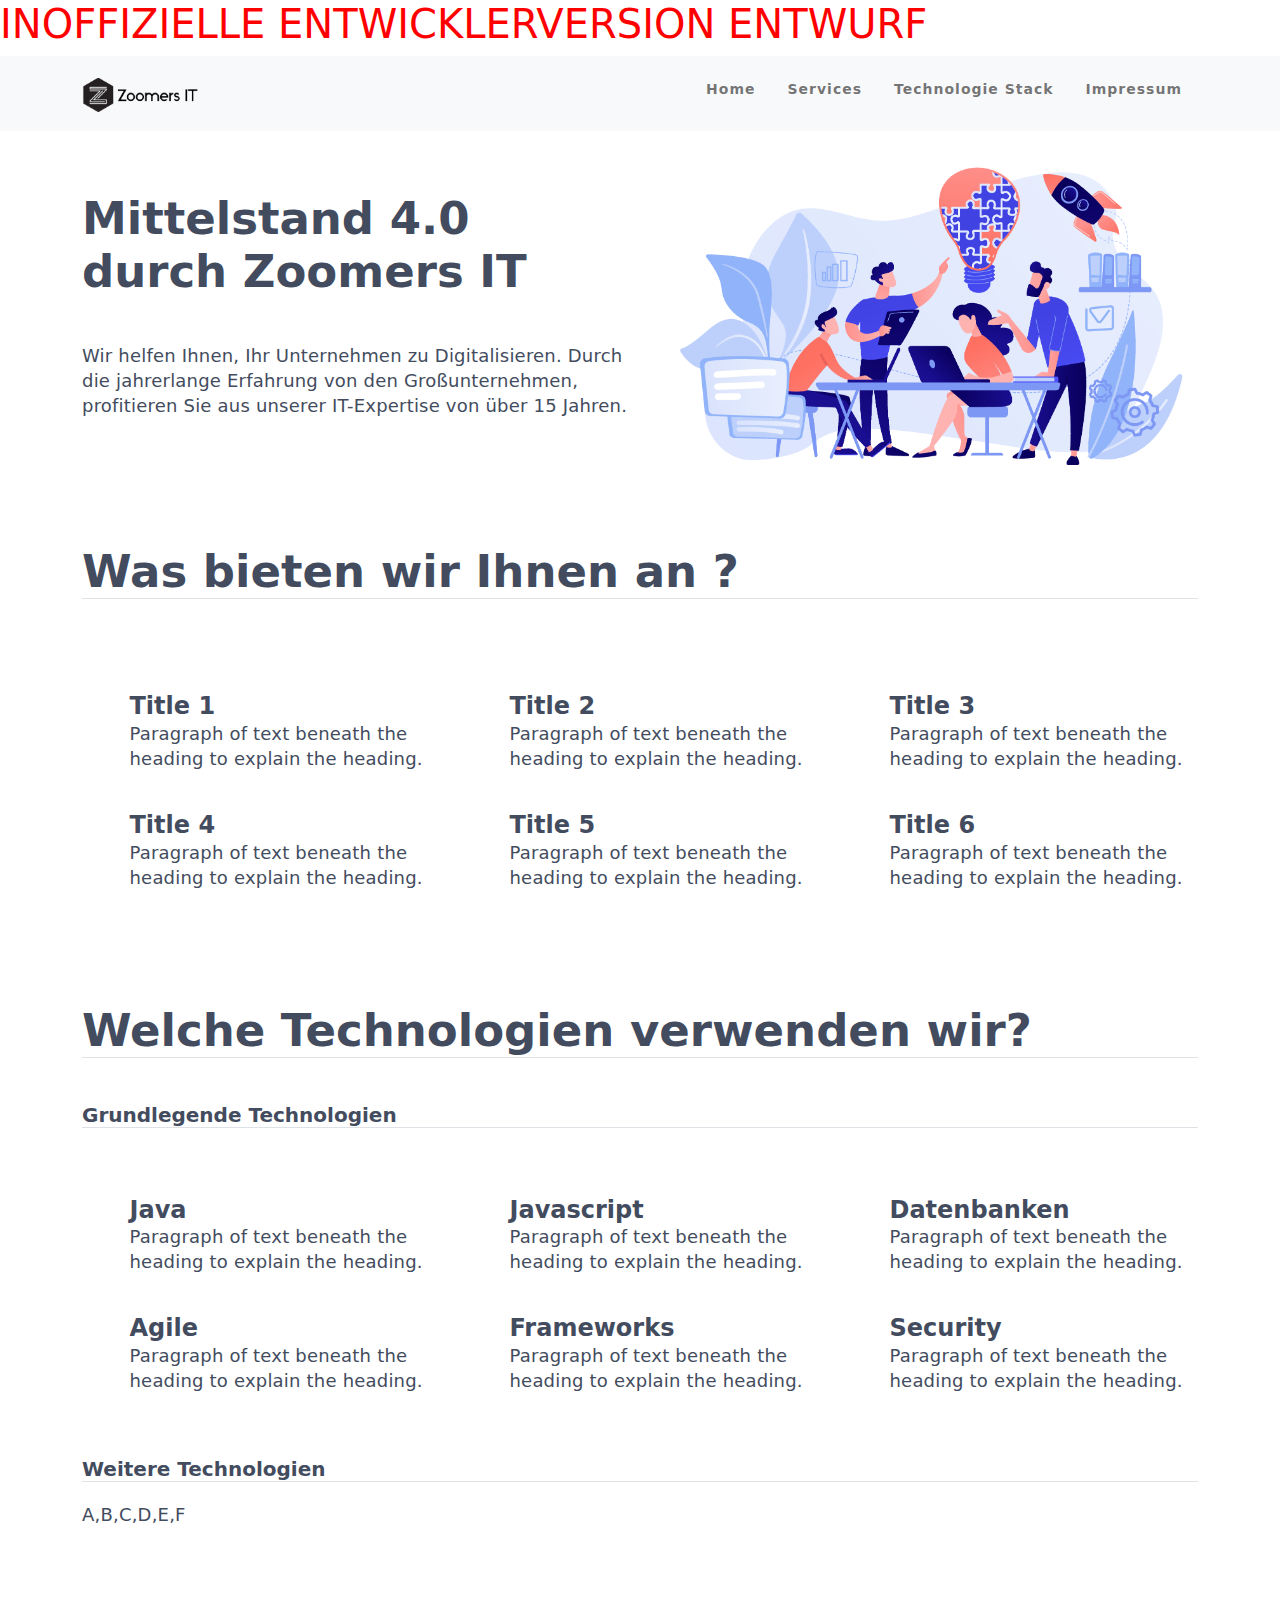
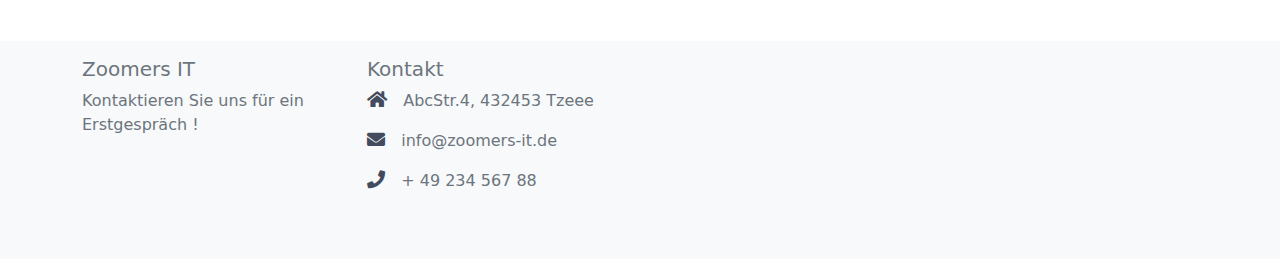
==== commit 36a76073: "new version, new layout" ====
--- a/index.html
+++ b/index.html
@@ -1,210 +1,205 @@
 <!doctype html>
 <html lang="de">
-    <head>
-        <meta charset="UTF-8">
-        <meta name="viewport" content="width=device-width, initial-scale=1, shrink-to-fit=no">
-        <title>Zoomers IT</title>
-        <link rel="stylesheet" href="css/index.css">
-        <link rel="stylesheet" href="css/bootstrap.min.css">
-        <link rel="stylesheet" href="css/fontawesome.min.css">
-        <script src="js/index.js"></script>
-        <script src="js/bootstrap.bundle.min.js"></script>
-    </head>
-    <body>
-        <header>
-            <h1 style="color:red;"> INOFFIZIELLE ENTWICKLERVERSION ENTWURF </h1>
-            <nav class="navbar navbar-expand-md navbar-light bg-light" aria-label="Navigation">
-                <div class="container">
-                    <!-- Brand -->
-                    <a class="navbar-brand" href="#">
-                        <img src="img/logo/logo.png" alt="Das Zoomers IT Logo"  height="34" class="d-inline-block align-text-top">
-                    </a>
-
-                    <button class="navbar-toggler" type="button" data-bs-toggle="collapse" data-bs-target="#navbarsZoomers" aria-controls="navbarsZoomers" aria-expanded="false" aria-label="Toggle navigation">
-                        <span class="navbar-toggler-icon"></span>
-                    </button>
-
-                    <div class="collapse navbar-collapse custom-navlink" id="navbarsZoomers">
-                        <ul class="navbar-nav ms-auto mb-2">
+	<head>
+		<meta charset="UTF-8">
+		<meta name="viewport" content="width=device-width, initial-scale=1, shrink-to-fit=no">
+		<title>Zoomers IT</title>
+		<link rel="stylesheet" href="css/index.css">
+		<link rel="stylesheet" href="css/bootstrap.min.css">
+		<link rel="stylesheet" href="css/fontawesome.min.css">
+		<script src="js/index.js"></script>
+		<script src="js/bootstrap.bundle.min.js"></script>
+	</head>
+	<body>
+		<header>
+			<div><h1 style="color:red;"> INOFFIZIELLE ENTWICKLERVERSION ENTWURF </h1></div>
+			<nav class="navbar navbar-expand-md navbar-light bg-light" aria-label="Navigation">
+				<div class="container">
+					<!-- Brand -->
+					<a class="navbar-brand" href="#hero">
+						<img src="img/logo/logo.png" alt="Das Zoomers IT Logo: Der weiße Buchstabe Z in einer schwarzen Raute."  height="34" class="d-inline-block align-text-top">
+					</a>
+
+					<button class="navbar-toggler" type="button" data-bs-toggle="collapse" data-bs-target="#navbarsZoomers" aria-controls="navbarsZoomers" aria-expanded="false" aria-label="Toggle navigation">
+						<span class="navbar-toggler-icon"></span>
+					</button>
+
+					<div class="collapse navbar-collapse custom-navlink" id="navbarsZoomers">
+						<ul class="navbar-nav ms-auto mb-2">
                             <li class="nav-item">
-                                <a class="nav-link" href="#services">Services</a>
-                            </li>
-                            <li class="nav-item">
-                                <a class="nav-link" href="#tech">Technologie Stack</a>
-                                <!--
-                                    <li class="nav-item">
-                                    <a class="nav-link" href="#">Projekte</a>
-                                    </li>
-                                -->
-                                <li class="nav-item">
-                                    <a class="nav-link" href="./impressum.html">Impressum</a>
-                                </li>
-
-                        </ul>
-                    </div>
-                </div>
-            </nav>
-        </header>
-        <main>
-            <section id="hero">
-                <div class="container">
-                    <div class="row flex-lg-row-reverse align-items-center">
-                        <div class="col-10 col-sm-8 col-lg-6">
-                            <img src="img/hero/process.png" class="d-block mx-lg-auto img-fluid" alt="Ein Team arbeitet gemeinsam an einer Idee." width="700" height="500" loading="lazy">
-                        </div>
-                        <div class="col-lg-6">
-                            <h1 class="ch1"> Mittelstand 4.0 durch Zoomers IT</h1>
-                            <p class="cp"> Wir helfen Ihnen, Ihr Unternehmen zu Digitalisieren.
-                            Durch die jahrerlange Erfahrung von den Großunternehmen, 
-                            profitieren Sie aus unserer IT-Expertise von über 15 Jahren.</p>
-                        </div>
-                    </div>
-                </div>
-            </section>
-            <section id="services">
-                <div class="container">
-                    <h2 class="ch2">Was bieten wir Ihnen an ?</h2>
-                    <div class="row row-cols-1 row-cols-lg-3">
-                        <div class="col d-flex align-items-start">
-                            <div class="icon-square bg-light text-dark flex-shrink-0 me-3">
-                                <img src="img/bootstrap-icons-1.2.0/cpu.svg" alt="cpu" width="32" height="32"> 
-                            </div>
-                            <div>
-                                <h3 class="ch3">Digitalisierung Ihrer Geschäfte</h3>
-                                <p class="cp">Geschäftliche Prozesse werden analysiert und automatisiert. 
-                                Dabei profitiert Zoomers-IT aus den Erfahrungen der Industrie und verwendet 
-                                Technologien wie Java EE und Spring.</p>
-                            </div>
-                        </div>
-                        <div class="col d-flex align-items-start">
-                            <div class="icon-square bg-light text-dark flex-shrink-0 me-3">
-                                <img src="img/bootstrap-icons-1.2.0/tools.svg" alt="tools" width="32" height="32"> 
-                            </div>      
-                            <div>
-                                <h3 class="ch3">Maßgeschneiderte Anwendungen </h3>
-                                <p class="cp">
-                                Angepasst an Ihren Geschäftsprozessen entwickeln wir Maßgeschneiderte Anwedungen.
-                                Ob mit Microsoft Access oder einer Webanwendung mit Vue.js und Java EE (Fullstack).
-                                Gerne erweitern oder verbessern wir Ihre bestehende Anwendungen. 
-                                </p>
-                            </div>
-
-                        </div>
-                        <div class="col d-flex align-items-start">
-                            <div class="icon-square bg-light text-dark flex-shrink-0 me-3">
-                                <img src="img/bootstrap-icons-1.2.0/arrow-left-right.svg" alt="pfeil links rechts" width="32" height="32"> 
-                            </div>
-                            <div>
-                                <h3 class="ch3">Schnittstellen Entwicklung </h3>
-                                <p class="cp">
-                                Wir rufen alle externen Daten ab, welche sie für Ihr Tagesgeschäft benötigen und stellen sie
-                                übersichtlich dar. Auch bieten wir Ihnen die Möglichkeit an, über B2B mit den externen Firmen zu kommunizieren, 
-                                um ihre Geschäftsprozesse zu automatisieren.
-                                </p>
-                            </div>
-
-                        </div>
-                    </div>
-            </section>
-            <section id="tech">
-                <div class="container">
-                    <h2 class="ch2">Welche Technologien verwenden wir ?</h2>
-                    <div class="row row-cols-1 row-cols-sm-2 row-cols-md-3 row-cols-lg-4">
-                        <div class="col d-flex align-items-start">
-                            <svg class="bi text-muted flex-shrink-0 me-3" width="1.75em" height="1.75em"><use xlink:href="#bootstrap"/></svg>
-                            <div>
-                                <h3 class="fw-bold mb-1 ch4">Java / Java EE</h3>
-                                <p>Wir verwenden vorallem Spring Boot, um ihre Daten als REST-Services anzubieten.</p>
-                            </div>
-                        </div>
-                        <div class="col d-flex align-items-start">
-                            <svg class="bi text-muted flex-shrink-0 me-3" width="1.75em" height="1.75em"><use xlink:href="#cpu-fill"/></svg>
-                            <div>
-                                <h3 class="fw-bold mb-1 ch4 ">Javascript / Node.js</h3>
-                                <p>Alternativ bieten wir auch die Möglichkeit an, den Backend über Node.js zu implementieren.</p>
-                            </div>
-                        </div>
-                        <div class="col d-flex align-items-start">
-                            <svg class="bi text-muted flex-shrink-0 me-3" width="1.75em" height="1.75em"><use xlink:href="#calendar3"/></svg>
-                            <div>
-                                <h3 class="fw-bold mb-1 ch4">React / Vue.js / Angular </h3>
-                                <p>Für das Frontend verwenden wir diese drei Javascript-Bibliotheken.</p>
-                            </div>
-                        </div>
-                        <div class="col d-flex align-items-start">
-                            <svg class="bi text-muted flex-shrink-0 me-3" width="1.75em" height="1.75em"><use xlink:href="#home"/></svg>
-                            <div>
-                                <h3 class="fw-bold mb-1 ch4">Microsoft Access / Excel</h3>
-                                <p>Auch hier bieten wir unsere Expertise an und können ihre Anwendung erweitern bzw. warten.</p>
-                            </div>
-                        </div>
-                        <div class="col d-flex align-items-start">
-                            <svg class="bi text-muted flex-shrink-0 me-3" width="1.75em" height="1.75em"><use xlink:href="#speedometer2"/></svg>
-                            <div>
-                                <h3 class="fw-bold mb-1 ch4">Datenbanken / SQL / Spring JPA</h3>
-                                <p> Wir benutzen Spring JPA mit Hibernate effektiv, um die Daten so schnell wie möglich zu laden.
-                                Hierbei bildet die jahrerlange Expertise über Datenbanken und SQL das Fundament.</p>
-                            </div>
-                        </div>
-                        <div class="col d-flex align-items-start">
-                            <svg class="bi text-muted flex-shrink-0 me-3" width="1.75em" height="1.75em"><use xlink:href="#geo-fill"/></svg>
-                            <div>
-                                <h3 class="fw-bold mb-1 ch4">Spring Security / OAuth 2.0</h3>
-                                <p>LDAPv3, SSO und der ganze Login Prozess. Spring Security ist das perfekte Framework dafür.</p>
-                            </div>
-                        </div>
-                        <div class="col d-flex align-items-start">
-                            <svg class="bi text-muted flex-shrink-0 me-3" width="1.75em" height="1.75em"><use xlink:href="#tools"/></svg>
-                            <div>
-                                <h3 class="fw-bold mb-1 ch4">Agile Coaching</h3>
-                                <p>Wir coachen mittelständige Unternehmen zum Thema Agile und führen sie in Ihren Geschäftsprozesse mit ein.</p>
-                            </div>
-                        </div>
-                        <div class="col d-flex align-items-start">
-                            <svg class="bi text-muted flex-shrink-0 me-3" width="1.75em" height="1.75em"><use xlink:href="#toggles2"/></svg>
-                            <div>
-                                <h3 class="fw-bold mb-1 ch4">Projektmanagement / Scrum Master </h3>
-                                <p>Wir bieten Ihnen klassisches sowie auch agiles Projektmanagement an. Tools wie Jira unterstürzen uns bei der 
-                                Anwendung von Kanban oder Scrum.</p>
-                            </div>
-                        </div>
-                    </div>
-            </section>    
-        </main>
-        <!-- Footer -->
-        <footer class="text-center text-muted bg-light text-lg-start">
-            <!-- Section: Links  -->
-            <section>
-                <div class="container text-center text-md-start mt-5">
-                    <!-- Grid row -->
-                    <div class="row mt-3 pt-3">
-                        <!-- Grid column -->
-                        <div class="col-md-3 col-lg-4 col-xl-3">
-                            <!-- Content -->
-                            <h5 class="ch5">
-                                Zoomers IT
-                            </h5>
-                            <p>
-                            Kontaktieren Sie uns für ein kostenloses Erstgespräch. 
-                            </p>
-                        </div>
-                        <!-- Grid column -->
-                        <div class="col-md-4 col-lg-3 col-xl-3 mb-md-0 mb-4">
-                            <!-- Links -->
-                            <h5 class="ch5">
-                                Kontakt
-                            </h5>
-                            <p><i class="fas fa-home me-3 cp"></i>AbcStr.4, 432453 Tzeee</p>
-                            <p><i class="fas fa-envelope me-3 cp"></i>info@zoomers-it.de</p>
-                            <p><i class="fas fa-phone me-3 cp"></i>+ 49 234 567 88</p>
-                        </div>
-                        <!-- Grid column -->
-                    </div>
-                    <!-- Grid row -->
-                </div>
-            </section>
-            <!-- Section: Links  -->
-        </footer>
-        <!-- Footer -->
-    </body>
+								<a class="nav-link" href="./index.html#hero">Home</a>
+							</li>
+						
+							<li class="nav-item">
+								<a class="nav-link" href="./index.html#services">Services</a>
+							</li>
+							<li class="nav-item">
+								<a class="nav-link" href="./index.html#tech">Technologie Stack</a>
+								<li>
+									<li class="nav-item">
+										<a class="nav-link" href="./impressum.html">Impressum</a>
+									</li>
+
+						</ul>
+					</div>
+				</div>
+			</nav>
+		</header>
+		<main> 
+			<section id="hero">
+				<div class="container">
+					<div class="row flex-lg-row-reverse align-items-center">
+						<div class="col-10 col-sm-8 col-lg-6">
+							<img src="img/hero/process.png" class="d-block mx-lg-auto img-fluid" alt="Ein Team arbeitet gemeinsam an einer Idee." width="700" height="500" loading="lazy">
+						</div>
+						<div class="col-lg-6">
+							<h1 class="ch1"> Mittelstand 4.0 durch Zoomers IT</h1>
+							<p class="cp"> Wir helfen Ihnen, Ihr Unternehmen zu Digitalisieren.
+							Durch die jahrerlange Erfahrung von den Großunternehmen, 
+							profitieren Sie aus unserer IT-Expertise von über 15 Jahren.</p>
+						</div>
+					</div>
+				</div>
+			</section>
+
+			<section id="services">
+				<div class="container cp">
+					<h1 class="ch1 border-bottom">Was bieten wir Ihnen an ?</h1>
+					<div class="row row-cols-1 row-cols-sm-2 row-cols-md-3 row-cols-lg-3 g-4 py-5">
+						<div class="col d-flex align-items-start">
+							<svg class="bi text-muted flex-shrink-0 me-3" width="1.75em" height="1.75em"><use xlink:href="#bootstrap"></use></svg>
+							<div>
+								<h4 class="fw-bold mb-0">Title 1</h4>
+								<p>Paragraph of text beneath the heading to explain the heading.</p>
+							</div>
+						</div>
+						<div class="col d-flex align-items-start">
+							<svg class="bi text-muted flex-shrink-0 me-3" width="1.75em" height="1.75em"><use xlink:href="#cpu-fill"></use></svg>
+							<div>
+								<h4 class="fw-bold mb-0">Title 2</h4>
+								<p>Paragraph of text beneath the heading to explain the heading.</p>
+							</div>
+						</div>
+						<div class="col d-flex align-items-start">
+							<svg class="bi text-muted flex-shrink-0 me-3" width="1.75em" height="1.75em"><use xlink:href="#calendar3"></use></svg>
+							<div>
+								<h4 class="fw-bold mb-0">Title 3</h4>
+								<p>Paragraph of text beneath the heading to explain the heading.</p>
+							</div>
+						</div>
+						<div class="col d-flex align-items-start">
+							<svg class="bi text-muted flex-shrink-0 me-3" width="1.75em" height="1.75em"><use xlink:href="#home"></use></svg>
+							<div>
+								<h4 class="fw-bold mb-0">Title 4</h4>
+								<p>Paragraph of text beneath the heading to explain the heading.</p>
+							</div>
+						</div>
+						<div class="col d-flex align-items-start">
+							<svg class="bi text-muted flex-shrink-0 me-3" width="1.75em" height="1.75em"><use xlink:href="#speedometer2"></use></svg>
+							<div>
+								<h4 class="fw-bold mb-0">Title 5</h4>
+								<p>Paragraph of text beneath the heading to explain the heading.</p>
+							</div>
+						</div>
+						<div class="col d-flex align-items-start">
+							<svg class="bi text-muted flex-shrink-0 me-3" width="1.75em" height="1.75em"><use xlink:href="#toggles2"></use></svg>
+							<div>
+								<h4 class="fw-bold mb-0">Title 6</h4>
+								<p>Paragraph of text beneath the heading to explain the heading.</p>
+							</div>
+						</div>
+					</div>
+				</div>
+				</div>
+			</section>
+			<section id="tech">
+				<div class="container cp">
+					<h1 class="ch1 border-bottom">Welche Technologien verwenden wir? </h1>
+					<h2 class="ch4 border-bottom"> Grundlegende Technologien</h2>
+					<div class="row row-cols-1 row-cols-sm-2 row-cols-md-3 row-cols-lg-3 g-4 py-5">
+						<div class="col d-flex align-items-start">
+							<svg class="bi text-muted flex-shrink-0 me-3" width="1.75em" height="1.75em"><use xlink:href="#bootstrap"></use></svg>
+							<div>
+								<h4 class="fw-bold mb-0">Java</h4>
+								<p>Paragraph of text beneath the heading to explain the heading.</p>
+							</div>
+						</div>
+						<div class="col d-flex align-items-start">
+							<svg class="bi text-muted flex-shrink-0 me-3" width="1.75em" height="1.75em"><use xlink:href="#cpu-fill"></use></svg>
+							<div>
+								<h4 class="fw-bold mb-0">Javascript</h4>
+								<p>Paragraph of text beneath the heading to explain the heading.</p>
+							</div>
+						</div>
+						<div class="col d-flex align-items-start">
+							<svg class="bi text-muted flex-shrink-0 me-3" width="1.75em" height="1.75em"><use xlink:href="#calendar3"></use></svg>
+							<div>
+								<h4 class="fw-bold mb-0">Datenbanken</h4>
+								<p>Paragraph of text beneath the heading to explain the heading.</p>
+							</div>
+						</div>
+						<div class="col d-flex align-items-start">
+							<svg class="bi text-muted flex-shrink-0 me-3" width="1.75em" height="1.75em"><use xlink:href="#home"></use></svg>
+							<div>
+								<h4 class="fw-bold mb-0">Agile</h4>
+								<p>Paragraph of text beneath the heading to explain the heading.</p>
+							</div>
+						</div>
+						<div class="col d-flex align-items-start">
+							<svg class="bi text-muted flex-shrink-0 me-3" width="1.75em" height="1.75em"><use xlink:href="#speedometer2"></use></svg>
+							<div>
+								<h4 class="fw-bold mb-0">Frameworks</h4>
+								<p>Paragraph of text beneath the heading to explain the heading.</p>
+							</div>
+						</div>
+						<div class="col d-flex align-items-start">
+							<svg class="bi text-muted flex-shrink-0 me-3" width="1.75em" height="1.75em"><use xlink:href="#toggles2"></use></svg>
+							<div>
+								<h4 class="fw-bold mb-0">Security</h4>
+								<p>Paragraph of text beneath the heading to explain the heading.</p>
+							</div>
+						</div>
+					</div>
+					<h2 class="ch4 border-bottom"> Weitere Technologien </h2>
+					<p>A,B,C,D,E,F</p>
+				</div>
+				</div>
+			</section>    
+		</main>
+		<!-- Footer -->
+		<footer class="text-center text-muted bg-light text-lg-start">
+			<!-- Section: Links  -->
+			<section>
+				<div class="container text-center text-md-start mt-5">
+					<!-- Grid row -->
+					<div class="row mt-3 pt-3">
+						<!-- Grid column -->
+						<div class="col-md-3 col-lg-4 col-xl-3">
+							<!-- Content -->
+							<h5 class="ch5">
+								Zoomers IT
+							</h5>
+							<p>
+							Kontaktieren Sie uns für ein Erstgespräch ! 
+							</p>
+						</div>
+						<!-- Grid column -->
+						<div class="col-md-4 col-lg-3 col-xl-3 mb-md-0 mb-4">
+							<!-- Links -->
+							<h5 class="ch5">
+								Kontakt
+							</h5>
+							<p><i class="fas fa-home me-3 cp"></i>AbcStr.4, 432453 Tzeee</p>
+							<p><i class="fas fa-envelope me-3 cp"></i>info@zoomers-it.de</p>
+							<p><i class="fas fa-phone me-3 cp"></i>+ 49 234 567 88</p>
+						</div>
+						<!-- Grid column -->
+					</div>
+					<!-- Grid row -->
+				</div>
+			</section>
+			<!-- Section: Links  -->
+		</footer>
+		<!-- Footer -->
+	</body>
 </html>
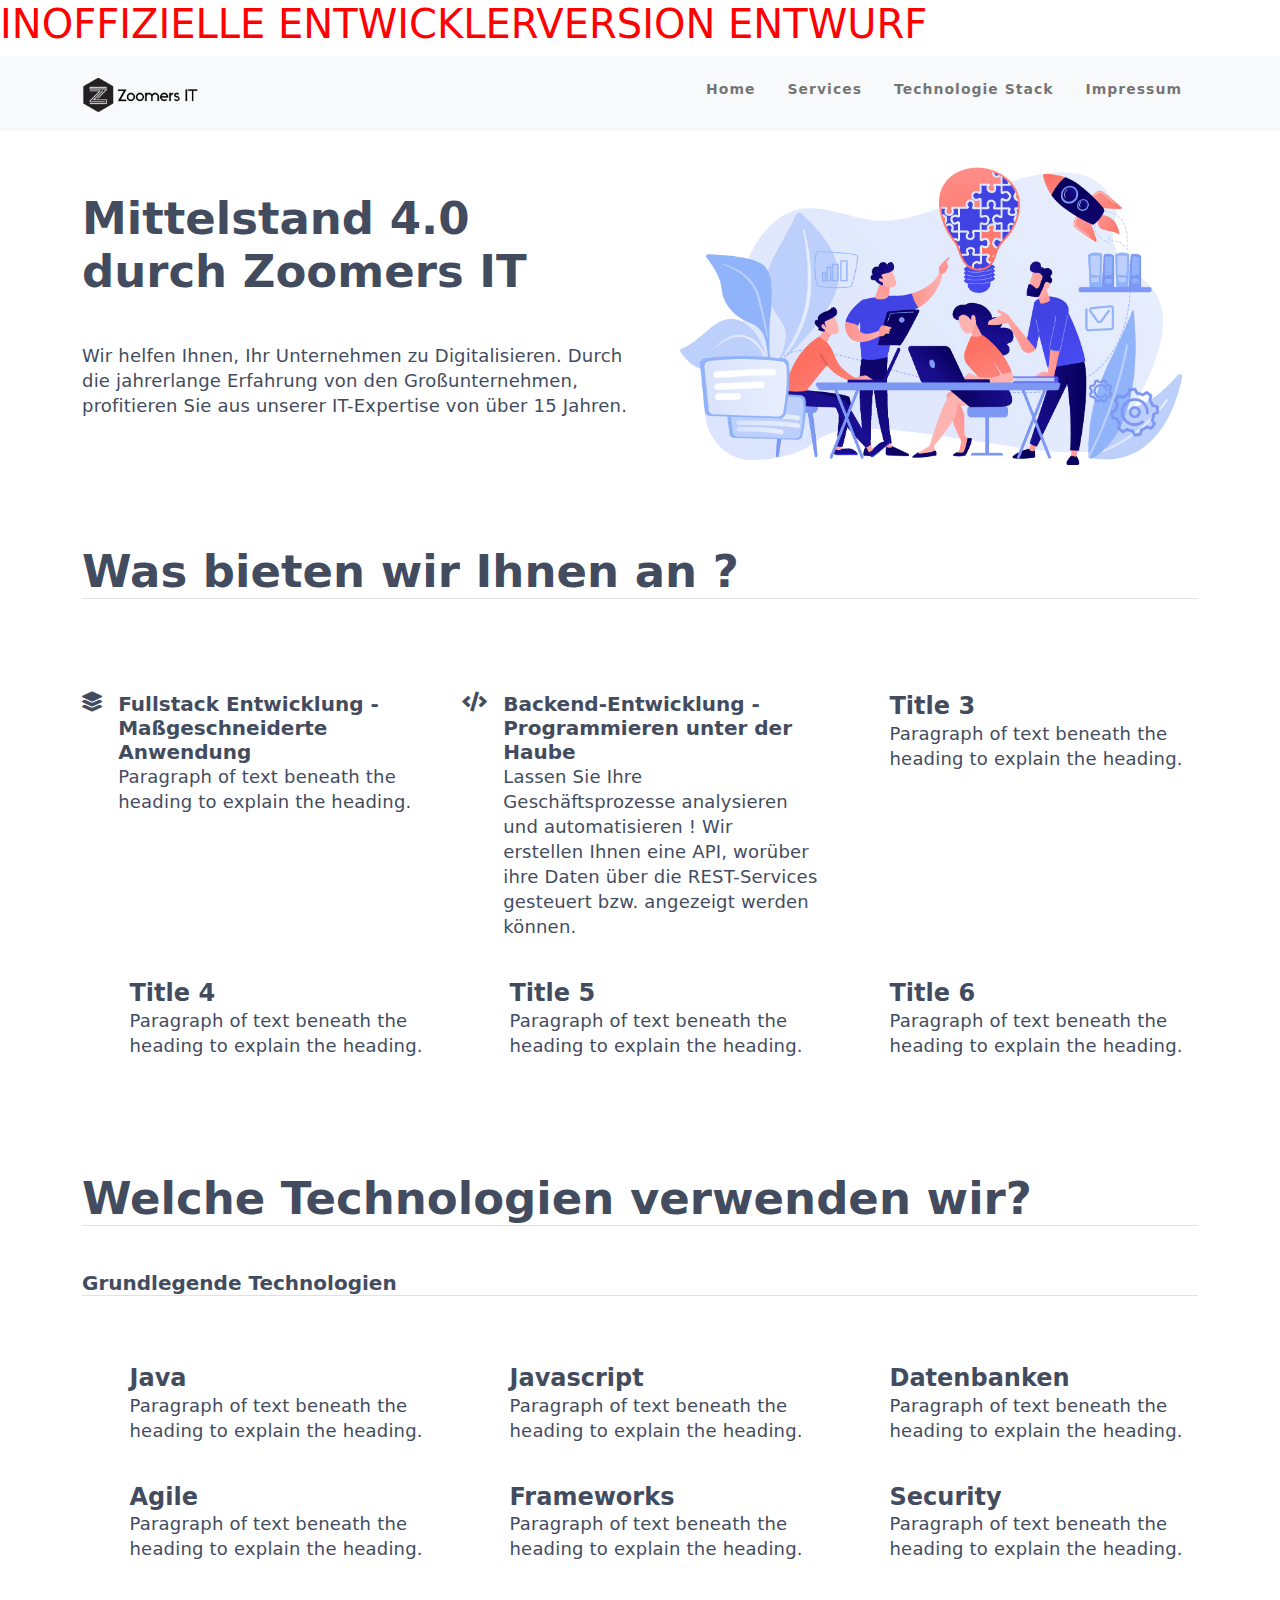
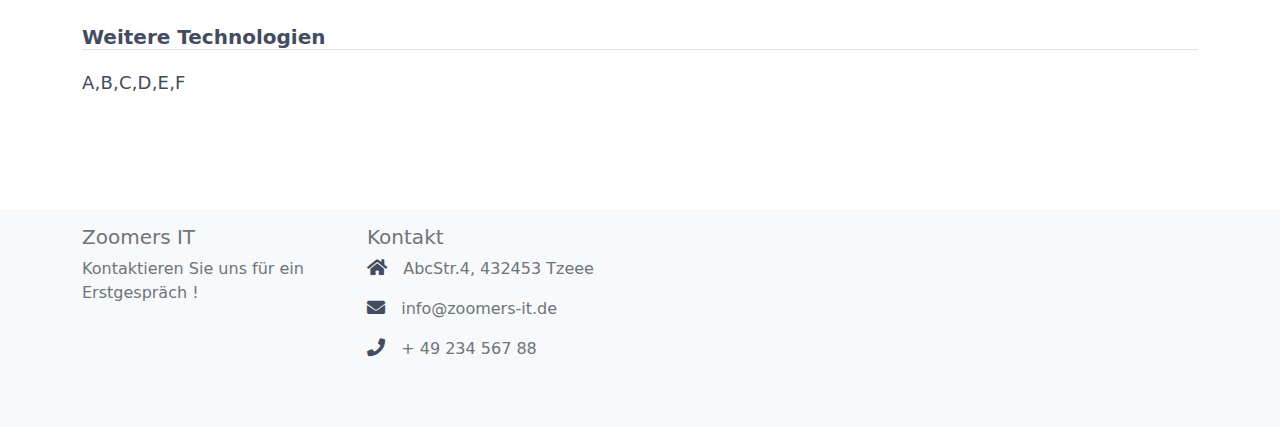
==== commit 787eeb43: "services first steps" ====
--- a/index.html
+++ b/index.html
@@ -1,205 +1,210 @@
 <!doctype html>
 <html lang="de">
-	<head>
-		<meta charset="UTF-8">
-		<meta name="viewport" content="width=device-width, initial-scale=1, shrink-to-fit=no">
-		<title>Zoomers IT</title>
-		<link rel="stylesheet" href="css/index.css">
-		<link rel="stylesheet" href="css/bootstrap.min.css">
-		<link rel="stylesheet" href="css/fontawesome.min.css">
-		<script src="js/index.js"></script>
-		<script src="js/bootstrap.bundle.min.js"></script>
-	</head>
-	<body>
-		<header>
-			<div><h1 style="color:red;"> INOFFIZIELLE ENTWICKLERVERSION ENTWURF </h1></div>
-			<nav class="navbar navbar-expand-md navbar-light bg-light" aria-label="Navigation">
-				<div class="container">
-					<!-- Brand -->
-					<a class="navbar-brand" href="#hero">
-						<img src="img/logo/logo.png" alt="Das Zoomers IT Logo: Der weiße Buchstabe Z in einer schwarzen Raute."  height="34" class="d-inline-block align-text-top">
-					</a>
-
-					<button class="navbar-toggler" type="button" data-bs-toggle="collapse" data-bs-target="#navbarsZoomers" aria-controls="navbarsZoomers" aria-expanded="false" aria-label="Toggle navigation">
-						<span class="navbar-toggler-icon"></span>
-					</button>
-
-					<div class="collapse navbar-collapse custom-navlink" id="navbarsZoomers">
-						<ul class="navbar-nav ms-auto mb-2">
+    <head>
+        <meta charset="UTF-8">
+        <meta name="viewport" content="width=device-width, initial-scale=1, shrink-to-fit=no">
+        <title>Zoomers IT</title>
+        <link rel="stylesheet" href="css/index.css">
+        <link rel="stylesheet" href="css/bootstrap.min.css">
+        <link rel="stylesheet" href="css/fontawesome.min.css">
+        <script src="js/index.js"></script>
+        <script src="js/bootstrap.bundle.min.js"></script>
+    </head>
+    <body>
+        <header>
+            <div><h1 style="color:red;"> INOFFIZIELLE ENTWICKLERVERSION ENTWURF </h1></div>
+            <nav class="navbar navbar-expand-md navbar-light bg-light" aria-label="Navigation">
+                <div class="container">
+                    <!-- Brand -->
+                    <a class="navbar-brand" href="#hero">
+                        <img src="img/logo/logo.png" alt="Das Zoomers IT Logo: Der weiße Buchstabe Z in einer schwarzen Raute."  height="34" class="d-inline-block align-text-top">
+                    </a>
+
+                    <button class="navbar-toggler" type="button" data-bs-toggle="collapse" data-bs-target="#navbarsZoomers" aria-controls="navbarsZoomers" aria-expanded="false" aria-label="Toggle navigation">
+                        <span class="navbar-toggler-icon"></span>
+                    </button>
+
+                    <div class="collapse navbar-collapse custom-navlink" id="navbarsZoomers">
+                        <ul class="navbar-nav ms-auto mb-2">
                             <li class="nav-item">
-								<a class="nav-link" href="./index.html#hero">Home</a>
-							</li>
-						
-							<li class="nav-item">
-								<a class="nav-link" href="./index.html#services">Services</a>
-							</li>
-							<li class="nav-item">
-								<a class="nav-link" href="./index.html#tech">Technologie Stack</a>
-								<li>
-									<li class="nav-item">
-										<a class="nav-link" href="./impressum.html">Impressum</a>
-									</li>
-
-						</ul>
-					</div>
-				</div>
-			</nav>
-		</header>
-		<main> 
-			<section id="hero">
-				<div class="container">
-					<div class="row flex-lg-row-reverse align-items-center">
-						<div class="col-10 col-sm-8 col-lg-6">
-							<img src="img/hero/process.png" class="d-block mx-lg-auto img-fluid" alt="Ein Team arbeitet gemeinsam an einer Idee." width="700" height="500" loading="lazy">
-						</div>
-						<div class="col-lg-6">
-							<h1 class="ch1"> Mittelstand 4.0 durch Zoomers IT</h1>
-							<p class="cp"> Wir helfen Ihnen, Ihr Unternehmen zu Digitalisieren.
-							Durch die jahrerlange Erfahrung von den Großunternehmen, 
-							profitieren Sie aus unserer IT-Expertise von über 15 Jahren.</p>
-						</div>
-					</div>
-				</div>
-			</section>
-
-			<section id="services">
-				<div class="container cp">
-					<h1 class="ch1 border-bottom">Was bieten wir Ihnen an ?</h1>
-					<div class="row row-cols-1 row-cols-sm-2 row-cols-md-3 row-cols-lg-3 g-4 py-5">
-						<div class="col d-flex align-items-start">
-							<svg class="bi text-muted flex-shrink-0 me-3" width="1.75em" height="1.75em"><use xlink:href="#bootstrap"></use></svg>
-							<div>
-								<h4 class="fw-bold mb-0">Title 1</h4>
-								<p>Paragraph of text beneath the heading to explain the heading.</p>
-							</div>
-						</div>
-						<div class="col d-flex align-items-start">
-							<svg class="bi text-muted flex-shrink-0 me-3" width="1.75em" height="1.75em"><use xlink:href="#cpu-fill"></use></svg>
-							<div>
-								<h4 class="fw-bold mb-0">Title 2</h4>
-								<p>Paragraph of text beneath the heading to explain the heading.</p>
-							</div>
-						</div>
-						<div class="col d-flex align-items-start">
-							<svg class="bi text-muted flex-shrink-0 me-3" width="1.75em" height="1.75em"><use xlink:href="#calendar3"></use></svg>
-							<div>
-								<h4 class="fw-bold mb-0">Title 3</h4>
-								<p>Paragraph of text beneath the heading to explain the heading.</p>
-							</div>
-						</div>
-						<div class="col d-flex align-items-start">
-							<svg class="bi text-muted flex-shrink-0 me-3" width="1.75em" height="1.75em"><use xlink:href="#home"></use></svg>
-							<div>
-								<h4 class="fw-bold mb-0">Title 4</h4>
-								<p>Paragraph of text beneath the heading to explain the heading.</p>
-							</div>
-						</div>
-						<div class="col d-flex align-items-start">
-							<svg class="bi text-muted flex-shrink-0 me-3" width="1.75em" height="1.75em"><use xlink:href="#speedometer2"></use></svg>
-							<div>
-								<h4 class="fw-bold mb-0">Title 5</h4>
-								<p>Paragraph of text beneath the heading to explain the heading.</p>
-							</div>
-						</div>
-						<div class="col d-flex align-items-start">
-							<svg class="bi text-muted flex-shrink-0 me-3" width="1.75em" height="1.75em"><use xlink:href="#toggles2"></use></svg>
-							<div>
-								<h4 class="fw-bold mb-0">Title 6</h4>
-								<p>Paragraph of text beneath the heading to explain the heading.</p>
-							</div>
-						</div>
-					</div>
-				</div>
-				</div>
-			</section>
-			<section id="tech">
-				<div class="container cp">
-					<h1 class="ch1 border-bottom">Welche Technologien verwenden wir? </h1>
-					<h2 class="ch4 border-bottom"> Grundlegende Technologien</h2>
-					<div class="row row-cols-1 row-cols-sm-2 row-cols-md-3 row-cols-lg-3 g-4 py-5">
-						<div class="col d-flex align-items-start">
-							<svg class="bi text-muted flex-shrink-0 me-3" width="1.75em" height="1.75em"><use xlink:href="#bootstrap"></use></svg>
-							<div>
-								<h4 class="fw-bold mb-0">Java</h4>
-								<p>Paragraph of text beneath the heading to explain the heading.</p>
-							</div>
-						</div>
-						<div class="col d-flex align-items-start">
-							<svg class="bi text-muted flex-shrink-0 me-3" width="1.75em" height="1.75em"><use xlink:href="#cpu-fill"></use></svg>
-							<div>
-								<h4 class="fw-bold mb-0">Javascript</h4>
-								<p>Paragraph of text beneath the heading to explain the heading.</p>
-							</div>
-						</div>
-						<div class="col d-flex align-items-start">
-							<svg class="bi text-muted flex-shrink-0 me-3" width="1.75em" height="1.75em"><use xlink:href="#calendar3"></use></svg>
-							<div>
-								<h4 class="fw-bold mb-0">Datenbanken</h4>
-								<p>Paragraph of text beneath the heading to explain the heading.</p>
-							</div>
-						</div>
-						<div class="col d-flex align-items-start">
-							<svg class="bi text-muted flex-shrink-0 me-3" width="1.75em" height="1.75em"><use xlink:href="#home"></use></svg>
-							<div>
-								<h4 class="fw-bold mb-0">Agile</h4>
-								<p>Paragraph of text beneath the heading to explain the heading.</p>
-							</div>
-						</div>
-						<div class="col d-flex align-items-start">
-							<svg class="bi text-muted flex-shrink-0 me-3" width="1.75em" height="1.75em"><use xlink:href="#speedometer2"></use></svg>
-							<div>
-								<h4 class="fw-bold mb-0">Frameworks</h4>
-								<p>Paragraph of text beneath the heading to explain the heading.</p>
-							</div>
-						</div>
-						<div class="col d-flex align-items-start">
-							<svg class="bi text-muted flex-shrink-0 me-3" width="1.75em" height="1.75em"><use xlink:href="#toggles2"></use></svg>
-							<div>
-								<h4 class="fw-bold mb-0">Security</h4>
-								<p>Paragraph of text beneath the heading to explain the heading.</p>
-							</div>
-						</div>
-					</div>
-					<h2 class="ch4 border-bottom"> Weitere Technologien </h2>
-					<p>A,B,C,D,E,F</p>
-				</div>
-				</div>
-			</section>    
-		</main>
-		<!-- Footer -->
-		<footer class="text-center text-muted bg-light text-lg-start">
-			<!-- Section: Links  -->
-			<section>
-				<div class="container text-center text-md-start mt-5">
-					<!-- Grid row -->
-					<div class="row mt-3 pt-3">
-						<!-- Grid column -->
-						<div class="col-md-3 col-lg-4 col-xl-3">
-							<!-- Content -->
-							<h5 class="ch5">
-								Zoomers IT
-							</h5>
-							<p>
-							Kontaktieren Sie uns für ein Erstgespräch ! 
-							</p>
-						</div>
-						<!-- Grid column -->
-						<div class="col-md-4 col-lg-3 col-xl-3 mb-md-0 mb-4">
-							<!-- Links -->
-							<h5 class="ch5">
-								Kontakt
-							</h5>
-							<p><i class="fas fa-home me-3 cp"></i>AbcStr.4, 432453 Tzeee</p>
-							<p><i class="fas fa-envelope me-3 cp"></i>info@zoomers-it.de</p>
-							<p><i class="fas fa-phone me-3 cp"></i>+ 49 234 567 88</p>
-						</div>
-						<!-- Grid column -->
-					</div>
-					<!-- Grid row -->
-				</div>
-			</section>
-			<!-- Section: Links  -->
-		</footer>
-		<!-- Footer -->
-	</body>
+                                <a class="nav-link" href="./index.html#hero">Home</a>
+                            </li>
+
+                            <li class="nav-item">
+                                <a class="nav-link" href="./index.html#services">Services</a>
+                            </li>
+                            <li class="nav-item">
+                                <a class="nav-link" href="./index.html#tech">Technologie Stack</a>
+                                <li>
+                                    <li class="nav-item">
+                                        <a class="nav-link" href="./impressum.html">Impressum</a>
+                                    </li>
+
+                        </ul>
+                    </div>
+                </div>
+            </nav>
+        </header>
+        <main> 
+            <section id="hero">
+                <div class="container">
+                    <div class="row flex-lg-row-reverse align-items-center">
+                        <div class="col-10 col-sm-8 col-lg-6">
+                            <img src="img/hero/process.png" class="d-block mx-lg-auto img-fluid" 
+                                                            alt="Ein Team arbeitet gemeinsam am Tisch an einer Idee.
+                                                                 Über Ihnen ist eine Große Glühbirne, bestehend aus Puzzleteilen. Neben der Glühbirne ist eine Rakete." 
+                                                            width="700" height="500" loading="lazy">
+                        </div>
+                        <div class="col-lg-6">
+                            <h1 class="ch1"> Mittelstand 4.0 durch Zoomers IT</h1>
+                            <p class="cp"> Wir helfen Ihnen, Ihr Unternehmen zu Digitalisieren.
+                            Durch die jahrerlange Erfahrung von den Großunternehmen, 
+                            profitieren Sie aus unserer IT-Expertise von über 15 Jahren.</p>
+                        </div>
+                    </div>
+                </div>
+            </section>
+
+            <section id="services">
+                <div class="container cp">
+                    <h1 class="ch1 border-bottom">Was bieten wir Ihnen an ?</h1>
+                    <div class="row row-cols-1 row-cols-sm-2 row-cols-md-3 row-cols-lg-3 g-4 py-5">
+                        <div class="col d-flex align-items-start">
+                            <i class="fa fa-layer-group me-3 ch4"></i>	
+                            <div>
+                                <h2 class="fw-bold mb-0 ch4">Fullstack Entwicklung - Maßgeschneiderte Anwendung</h2>
+                                <p>Paragraph of text beneath the heading to explain the heading.</p>
+                            </div>
+                        </div>
+                        <div class="col d-flex align-items-start">
+                            <i class="fa fa-code me-3 ch4"></i>	
+                            <div>
+                                <h2 class="ch4 fw-bold mb-0">Backend-Entwicklung - Programmieren unter der Haube</h2>
+                                <p>Lassen Sie Ihre Geschäftsprozesse analysieren und automatisieren !
+                                Wir erstellen Ihnen eine API, worüber ihre Daten über die REST-Services gesteuert bzw. angezeigt werden können.</p>
+                            </div>
+                        </div>
+
+                        <div class="col d-flex align-items-start">
+                            <svg class="bi text-muted flex-shrink-0 me-3" width="1.75em" height="1.75em"><use xlink:href="#calendar3"></use></svg>
+                            <div>
+                                <h4 class="fw-bold mb-0">Title 3</h4>
+                                <p>Paragraph of text beneath the heading to explain the heading.</p>
+                            </div>
+                        </div>
+                        <div class="col d-flex align-items-start">
+                            <svg class="bi text-muted flex-shrink-0 me-3" width="1.75em" height="1.75em"><use xlink:href="#home"></use></svg>
+                            <div>
+                                <h4 class="fw-bold mb-0">Title 4</h4>
+                                <p>Paragraph of text beneath the heading to explain the heading.</p>
+                            </div>
+                        </div>
+                        <div class="col d-flex align-items-start">
+                            <svg class="bi text-muted flex-shrink-0 me-3" width="1.75em" height="1.75em"><use xlink:href="#speedometer2"></use></svg>
+                            <div>
+                                <h4 class="fw-bold mb-0">Title 5</h4>
+                                <p>Paragraph of text beneath the heading to explain the heading.</p>
+                            </div>
+                        </div>
+                        <div class="col d-flex align-items-start">
+                            <svg class="bi text-muted flex-shrink-0 me-3" width="1.75em" height="1.75em"><use xlink:href="#toggles2"></use></svg>
+                            <div>
+                                <h4 class="fw-bold mb-0">Title 6</h4>
+                                <p>Paragraph of text beneath the heading to explain the heading.</p>
+                            </div>
+                        </div>
+                    </div>
+                </div>
+                </div>
+            </section>
+            <section id="tech">
+                <div class="container cp">
+                    <h1 class="ch1 border-bottom">Welche Technologien verwenden wir? </h1>
+                    <h2 class="ch4 border-bottom"> Grundlegende Technologien</h2>
+                    <div class="row row-cols-1 row-cols-sm-2 row-cols-md-3 row-cols-lg-3 g-4 py-5">
+                        <div class="col d-flex align-items-start">
+                            <svg class="bi text-muted flex-shrink-0 me-3" width="1.75em" height="1.75em"><use xlink:href="#bootstrap"></use></svg>
+                            <div>
+                                <h4 class="fw-bold mb-0">Java</h4>
+                                <p>Paragraph of text beneath the heading to explain the heading.</p>
+                            </div>
+                        </div>
+                        <div class="col d-flex align-items-start">
+                            <svg class="bi text-muted flex-shrink-0 me-3" width="1.75em" height="1.75em"><use xlink:href="#cpu-fill"></use></svg>
+                            <div>
+                                <h4 class="fw-bold mb-0">Javascript</h4>
+                                <p>Paragraph of text beneath the heading to explain the heading.</p>
+                            </div>
+                        </div>
+                        <div class="col d-flex align-items-start">
+                            <svg class="bi text-muted flex-shrink-0 me-3" width="1.75em" height="1.75em"><use xlink:href="#calendar3"></use></svg>
+                            <div>
+                                <h4 class="fw-bold mb-0">Datenbanken</h4>
+                                <p>Paragraph of text beneath the heading to explain the heading.</p>
+                            </div>
+                        </div>
+                        <div class="col d-flex align-items-start">
+                            <svg class="bi text-muted flex-shrink-0 me-3" width="1.75em" height="1.75em"><use xlink:href="#home"></use></svg>
+                            <div>
+                                <h4 class="fw-bold mb-0">Agile</h4>
+                                <p>Paragraph of text beneath the heading to explain the heading.</p>
+                            </div>
+                        </div>
+                        <div class="col d-flex align-items-start">
+                            <svg class="bi text-muted flex-shrink-0 me-3" width="1.75em" height="1.75em"><use xlink:href="#speedometer2"></use></svg>
+                            <div>
+                                <h4 class="fw-bold mb-0">Frameworks</h4>
+                                <p>Paragraph of text beneath the heading to explain the heading.</p>
+                            </div>
+                        </div>
+                        <div class="col d-flex align-items-start">
+                            <svg class="bi text-muted flex-shrink-0 me-3" width="1.75em" height="1.75em"><use xlink:href="#toggles2"></use></svg>
+                            <div>
+                                <h4 class="fw-bold mb-0">Security</h4>
+                                <p>Paragraph of text beneath the heading to explain the heading.</p>
+                            </div>
+                        </div>
+                    </div>
+                    <h2 class="ch4 border-bottom"> Weitere Technologien </h2>
+                    <p>A,B,C,D,E,F</p>
+                </div>
+                </div>
+            </section>    
+        </main>
+        <!-- Footer -->
+        <footer class="text-center text-muted bg-light text-lg-start">
+            <!-- Section: Links  -->
+            <section>
+                <div class="container text-center text-md-start mt-5">
+                    <!-- Grid row -->
+                    <div class="row mt-3 pt-3">
+                        <!-- Grid column -->
+                        <div class="col-md-3 col-lg-4 col-xl-3">
+                            <!-- Content -->
+                            <h5 class="ch5">
+                                Zoomers IT
+                            </h5>
+                            <p>
+                            Kontaktieren Sie uns für ein Erstgespräch ! 
+                            </p>
+                        </div>
+                        <!-- Grid column -->
+                        <div class="col-md-4 col-lg-3 col-xl-3 mb-md-0 mb-4">
+                            <!-- Links -->
+                            <h5 class="ch5">
+                                Kontakt
+                            </h5>
+                            <p><i class="fas fa-home me-3 cp"></i>AbcStr.4, 432453 Tzeee</p>
+                            <p><i class="fas fa-envelope me-3 cp"></i>info@zoomers-it.de</p>
+                            <p><i class="fas fa-phone me-3 cp"></i>+ 49 234 567 88</p>
+                        </div>
+                        <!-- Grid column -->
+                    </div>
+                    <!-- Grid row -->
+                </div>
+            </section>
+            <!-- Section: Links  -->
+        </footer>
+        <!-- Footer -->
+    </body>
 </html>
